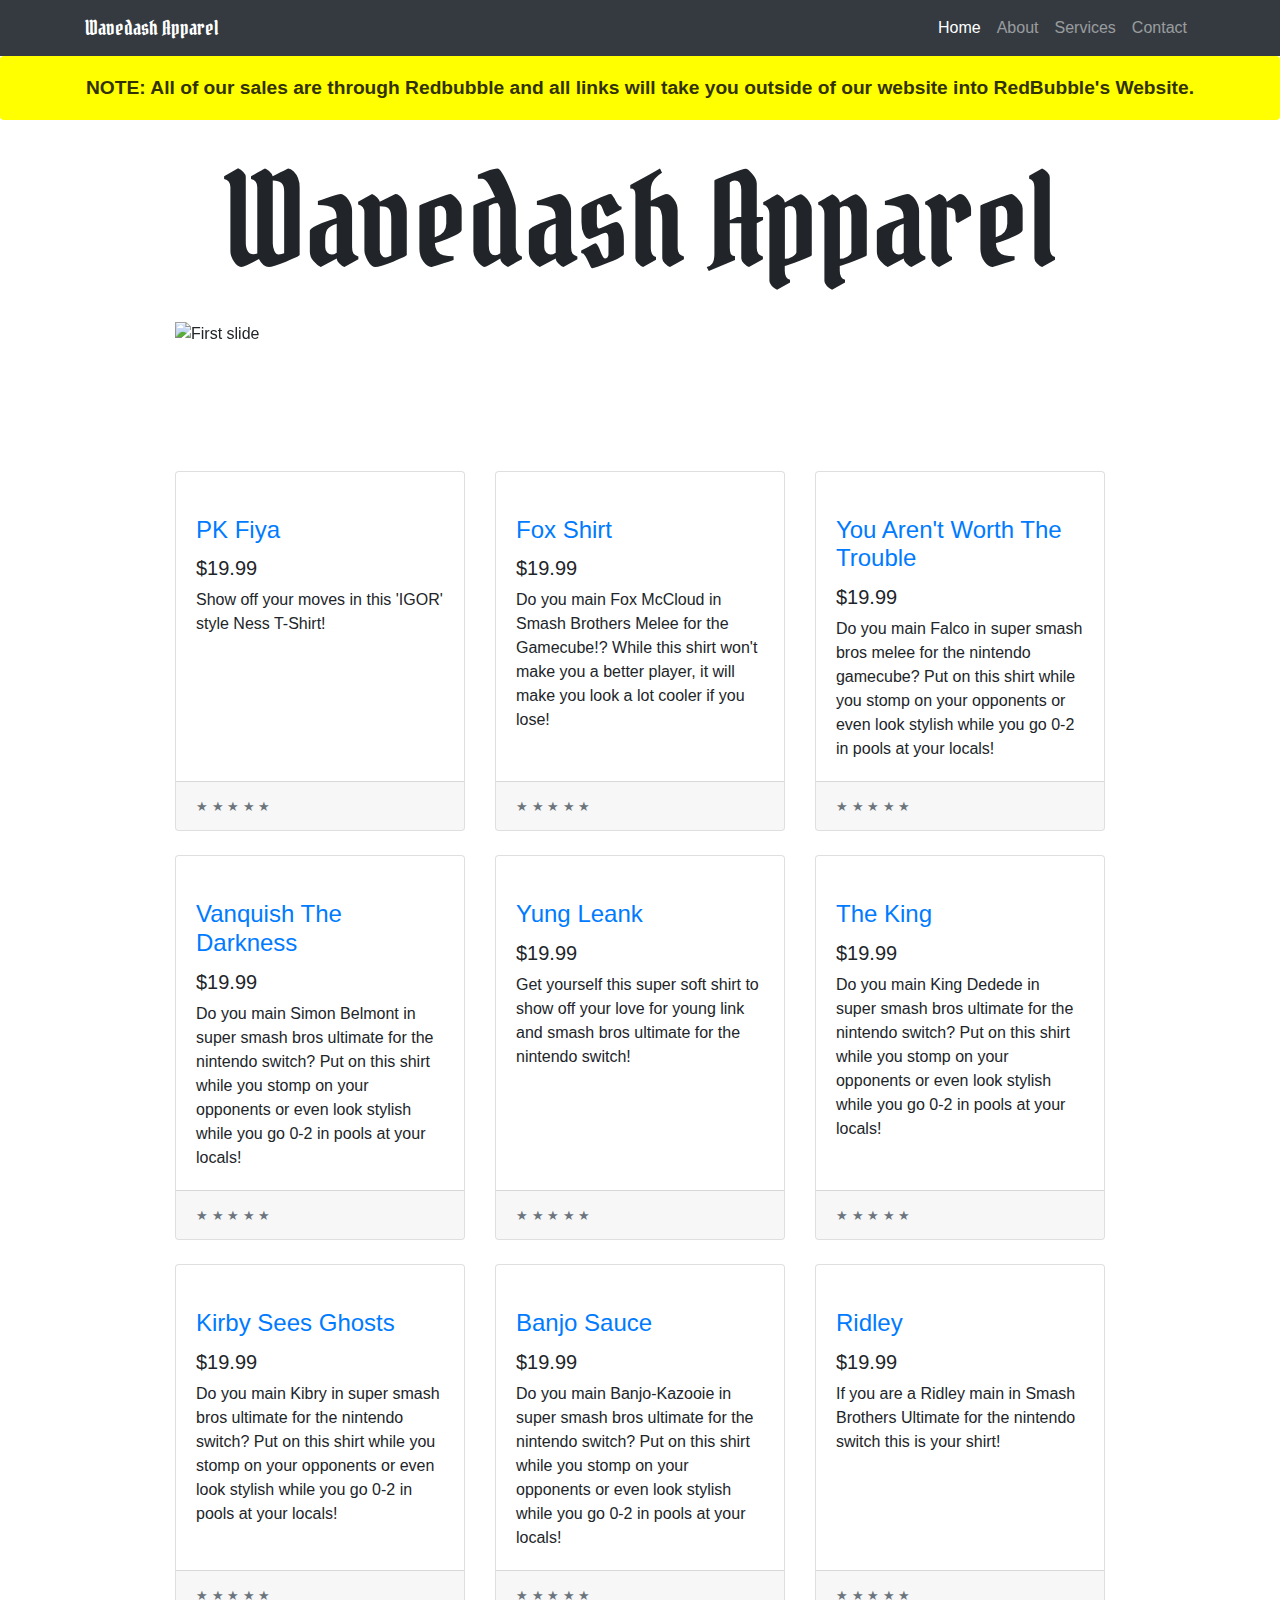
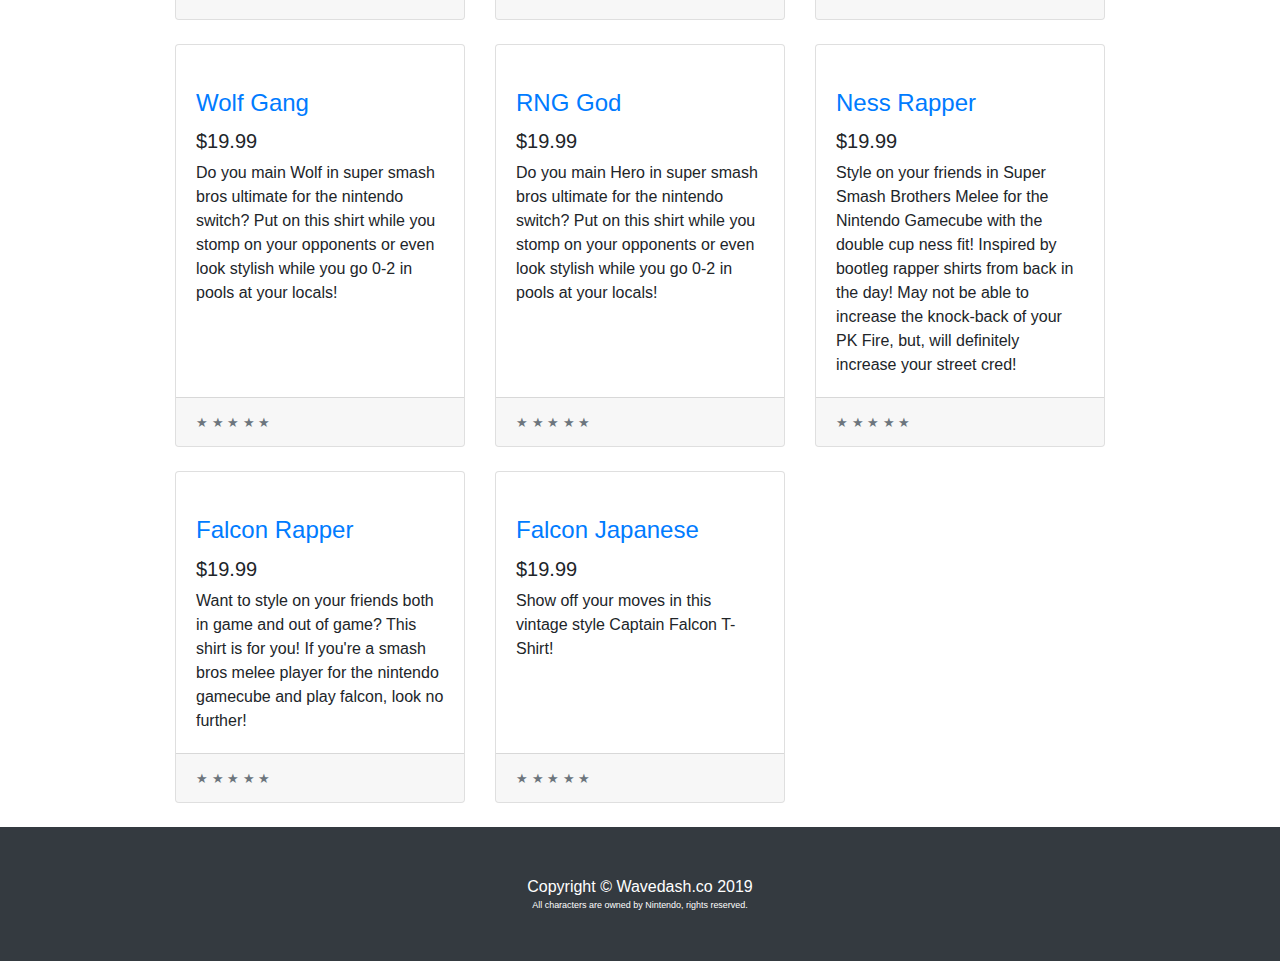
==== index.html @ 09d85baf "Created array of merch" ====
<!DOCTYPE html>
<html lang="en">

<head>

  <meta charset="utf-8">
  <meta name="viewport" content="width=device-width, initial-scale=1, shrink-to-fit=no">
  <meta name="description" content="">
  <meta name="author" content="">

  <title>Wavedash Apparel</title>

  <!-- Bootstrap core CSS -->
  <link href="vendor/bootstrap/css/bootstrap.min.css" rel="stylesheet">

  <!-- Custom styles for this template -->
  <link href="css/shop-homepage.css" rel="stylesheet">

  <!-- Google icons -->
  <link href="https://fonts.googleapis.com/icon?family=Material+Icons" rel="stylesheet">

  <!-- Google Fonts -->
  <link href="https://fonts.googleapis.com/css?family=Pirata+One&display=swap" rel="stylesheet">

</head>

<body>

  <!-- Navigation -->
  <nav class="navbar navbar-expand-lg navbar-dark bg-dark fixed-top">
    <div class="container">
      <a class="navbar-brand pirata" href="#">Wavedash Apparel</a>
      <button class="navbar-toggler" type="button" data-toggle="collapse" data-target="#navbarResponsive"
        aria-controls="navbarResponsive" aria-expanded="false" aria-label="Toggle navigation">
        <span class="navbar-toggler-icon"></span>
      </button>
      <div class="collapse navbar-collapse" id="navbarResponsive">
        <ul class="navbar-nav ml-auto">
          <li class="nav-item active">
            <a class="nav-link" href="#">Home
              <span class="sr-only">(current)</span>
            </a>
          </li>
          <li class="nav-item">
            <a class="nav-link" href="#">About</a>
          </li>
          <li class="nav-item">
            <a class="nav-link" href="#">Services</a>
          </li>
          <li class="nav-item">
            <a class="nav-link" href="#">Contact</a>
          </li>
        </ul>
      </div>
    </div>
  </nav>

  <div class="alert">
    <p class="alert-text"><strong>NOTE: All of our sales are through Redbubble and all links will take you outside of
        our website into RedBubble's Website.</strong></p>
  </div>

  <!-- Page Content -->
  <div class="container-body">

    <h1 class="my-4 pirata-wide text-center">Wavedash Apparel</h1>

    <!-- /.col-lg-3 -->

    <div class="col-lg-9 container-center">

      <div id="carouselExampleIndicators" class="carousel slide my-4" data-ride="carousel">
        <ol class="carousel-indicators">
          <li data-target="#carouselExampleIndicators" data-slide-to="0" class="active"></li>
          <li data-target="#carouselExampleIndicators" data-slide-to="1"></li>
          <li data-target="#carouselExampleIndicators" data-slide-to="2"></li>
        </ol>
        <div class="carousel-inner" role="listbox">
          <div class="carousel-item active">
            <img class="d-block img-fluid cover"
              src="https://res.cloudinary.com/dnrbgmcm4/image/upload/c_scale,q_50,w_500/v1570471426/Ness-Shirt-White_hiuyix.png"
              alt="First slide">
          </div>
          <div class="carousel-item">
            <img class="d-block img-fluid cover"
              src="https://res.cloudinary.com/dnrbgmcm4/image/upload/c_scale,q_50,w_500/v1570471431/Fox_Shirt_hajyd9.png"
              alt="Second slide">
          </div>
          <div class="carousel-item">
            <img class="d-block img-fluid cover"
              src="https://res.cloudinary.com/dnrbgmcm4/image/upload/c_scale,q_50,w_500/v1570471420/falco-shirt_pzdbvx.png"
              alt="Third slide">
          </div>
        </div>
        <a class="carousel-control-prev" href="#carouselExampleIndicators" role="button" data-slide="prev">
          <span class="carousel-control-prev-icon" aria-hidden="true"></span>
          <span class="sr-only">Previous</span>
        </a>
        <a class="carousel-control-next" href="#carouselExampleIndicators" role="button" data-slide="next">
          <span class="carousel-control-next-icon" aria-hidden="true"></span>
          <span class="sr-only">Next</span>
        </a>
      </div>

      <div class="row">

        <div class="col-lg-4 col-md-6 mb-4">
          <div class="card h-100">
            <a href="https://www.redbubble.com/people/samwisegamg/works/41592010-pk-fiya?p=classic-tee&asc=u"><img
                class="card-img-top"
                src="https://res.cloudinary.com/dnrbgmcm4/image/upload/c_scale,q_50,w_500/v1570471426/Ness-Shirt-White_hiuyix.png"
                alt=""></a>
            <div class="card-body">
              <h4 class="card-title">
                <a href="https://www.redbubble.com/people/samwisegamg/works/41592010-pk-fiya?p=classic-tee&asc=u">PK
                  Fiya</a>
              </h4>
              <h5>$19.99</h5>
              <p class="card-text">Show off your moves in this 'IGOR' style Ness T-Shirt!
              </p>
            </div>
            <div class="card-footer">
              <small class="text-muted">&#9733; &#9733; &#9733; &#9733; &#9733;</small>
            </div>
          </div>
        </div>

        <div class="col-lg-4 col-md-6 mb-4">
          <div class="card h-100">
            <a
              href="https://www.redbubble.com/people/samwisegamg/works/34945417-fox-mccloud-smash-bros-rare-vintage-shirt?p=classic-tee&ref=available_products_swiper"><img
                class="card-img-top"
                src="https://res.cloudinary.com/dnrbgmcm4/image/upload/c_scale,q_50,w_500/v1570471431/Fox_Shirt_hajyd9.png"
                alt=""></a>
            <div class="card-body">
              <h4 class="card-title">
                <a
                  href="https://www.redbubble.com/people/samwisegamg/works/34945417-fox-mccloud-smash-bros-rare-vintage-shirt?p=classic-tee&ref=available_products_swiper">Fox
                  Shirt</a>
              </h4>
              <h5>$19.99</h5>
              <p class="card-text">Do you main Fox McCloud in Smash Brothers Melee for the Gamecube!? While this shirt
                won't make you a
                better player, it will make you look a lot cooler if you lose!</p>
            </div>
            <div class="card-footer">
              <small class="text-muted">&#9733; &#9733; &#9733; &#9733; &#9733;</small>
            </div>
          </div>
        </div>

        <div class="col-lg-4 col-md-6 mb-4">
          <div class="card h-100">
            <a
              href="https://www.redbubble.com/people/samwisegamg/works/41451761-you-arent-worth-the-trouble-20xx-falco-smash-melee?asc=u&carousel_pos=1&p=classic-tee&ref=portfolio_product_carousel&ref_id=34945417"><img
                class="card-img-top"
                src="https://res.cloudinary.com/dnrbgmcm4/image/upload/c_scale,q_50,w_500/v1570471420/falco-shirt_pzdbvx.png"
                alt=""></a>
            <div class="card-body">
              <h4 class="card-title">
                <a
                  href="https://www.redbubble.com/people/samwisegamg/works/41451761-you-arent-worth-the-trouble-20xx-falco-smash-melee?asc=u&carousel_pos=1&p=classic-tee&ref=portfolio_product_carousel&ref_id=34945417">You
                  Aren't Worth The Trouble</a>
              </h4>
              <h5>$19.99</h5>
              <p class="card-text">Do you main Falco in super smash bros melee for the nintendo gamecube? Put on this
                shirt while you stomp on your opponents or even look stylish while you go 0-2 in pools at your locals!
              </p>
            </div>
            <div class="card-footer">
              <small class="text-muted">&#9733; &#9733; &#9733; &#9733; &#9733;</small>
            </div>
          </div>
        </div>

        <div class="col-lg-4 col-md-6 mb-4">
          <div class="card h-100">
            <a
              href="https://www.redbubble.com/people/samwisegamg/works/41220276-simon-belmont-vanquish-the-darkness?asc=u&carousel_pos=13&p=classic-tee&ref=portfolio_product_carousel&ref_id=41451761"><img
                class="card-img-top"
                src="https://res.cloudinary.com/dnrbgmcm4/image/upload/c_scale,q_50,w_500/v1570471431/Tshirt_mockup_3_xam4a5.png"
                alt=""></a>
            <div class="card-body">
              <h4 class="card-title">
                <a
                  href="https://www.redbubble.com/people/samwisegamg/works/41220276-simon-belmont-vanquish-the-darkness?asc=u&carousel_pos=13&p=classic-tee&ref=portfolio_product_carousel&ref_id=41451761">Vanquish
                  The Darkness</a>
              </h4>
              <h5>$19.99</h5>
              <p class="card-text">Do you main Simon Belmont in super smash bros ultimate for the nintendo switch? Put
                on this shirt while you stomp on your opponents or even look stylish while you go 0-2 in pools at your
                locals!
              </p>
            </div>
            <div class="card-footer">
              <small class="text-muted">&#9733; &#9733; &#9733; &#9733; &#9733;</small>
            </div>
          </div>
        </div>

        <div class="col-lg-4 col-md-6 mb-4">
          <div class="card h-100">
            <a
              href="https://www.redbubble.com/people/samwisegamg/works/36457919-young-link-smash-ultimate-lean?asc=u&carousel_pos=8&p=classic-tee&ref=portfolio_product_carousel&ref_id=41592010"><img
                class="card-img-top"
                src="https://res.cloudinary.com/dnrbgmcm4/image/upload/c_scale,q_50,w_500/v1570471413/Yink_Shirt_g38ne4.png"
                alt=""></a>
            <div class="card-body">
              <h4 class="card-title">
                <a
                  href="https://www.redbubble.com/people/samwisegamg/works/36457919-young-link-smash-ultimate-lean?asc=u&carousel_pos=8&p=classic-tee&ref=portfolio_product_carousel&ref_id=41592010">Yung
                  Leank</a>
              </h4>
              <h5>$19.99</h5>
              <p class="card-text">Get yourself this super soft shirt to show off your love for young link and smash
                bros ultimate for the nintendo switch!</p>
            </div>
            <div class="card-footer">
              <small class="text-muted">&#9733; &#9733; &#9733; &#9733; &#9733;</small>
            </div>
          </div>
        </div>

        <div class="col-lg-4 col-md-6 mb-4">
          <div class="card h-100">
            <a
              href="https://www.redbubble.com/people/samwisegamg/works/41185249-king-dedede-studio-ghibli?asc=u&carousel_pos=1&p=classic-tee&ref=portfolio_product_carousel&ref_id=36457919"><img
                class="card-img-top"
                src="https://res.cloudinary.com/dnrbgmcm4/image/upload/c_scale,q_50,w_500/v1570471422/DEDEDE_Preview_yytdry.png"
                alt=""></a>
            <div class="card-body">
              <h4 class="card-title">
                <a
                  href="https://www.redbubble.com/people/samwisegamg/works/41185249-king-dedede-studio-ghibli?asc=u&carousel_pos=1&p=classic-tee&ref=portfolio_product_carousel&ref_id=36457919">The
                  King</a>
              </h4>
              <h5>$19.99</h5>
              <p class="card-text">Do you main King Dedede in super smash bros ultimate for the nintendo switch? Put on
                this shirt while you stomp on your opponents or even look stylish while you go 0-2 in pools at your
                locals!
              </p>
            </div>
            <div class="card-footer">
              <small class="text-muted">&#9733; &#9733; &#9733; &#9733; &#9733;</small>
            </div>
          </div>
        </div>

        <div class="col-lg-4 col-md-6 mb-4">
          <div class="card h-100">
            <a
              href="https://www.redbubble.com/people/samwisegamg/works/41452257-kibry-sees-ghosts?asc=u&carousel_pos=1&p=classic-tee&ref=portfolio_product_carousel&ref_id=41185249"><img
                class="card-img-top"
                src="https://res.cloudinary.com/dnrbgmcm4/image/upload/c_scale,q_50,w_500/v1570471432/kirby-shirt_xzte1k.png"
                alt=""></a>
            <div class="card-body">
              <h4 class="card-title">
                <a
                  href="https://www.redbubble.com/people/samwisegamg/works/41452257-kibry-sees-ghosts?asc=u&carousel_pos=1&p=classic-tee&ref=portfolio_product_carousel&ref_id=41185249">Kirby
                  Sees Ghosts</a>
              </h4>
              <h5>$19.99</h5>
              <p class="card-text">Do you main Kibry in super smash bros ultimate for the nintendo switch? Put on this
                shirt while you stomp on your opponents or even look stylish while you go 0-2 in pools at your locals!
              </p>
            </div>
            <div class="card-footer">
              <small class="text-muted">&#9733; &#9733; &#9733; &#9733; &#9733;</small>
            </div>
          </div>
        </div>

        <div class="col-lg-4 col-md-6 mb-4">
          <div class="card h-100">
            <a
              href="https://www.redbubble.com/people/samwisegamg/works/41180679-banjo-kazooie-srirachia-hot-sauce?asc=u&carousel_pos=2&p=classic-tee&ref=portfolio_product_carousel&ref_id=41185249"><img
                class="card-img-top"
                src="https://res.cloudinary.com/dnrbgmcm4/image/upload/c_scale,q_50,w_500/v1570495570/Tshirt_mockup_2_bidk9i.png"
                alt=""></a>
            <div class="card-body">
              <h4 class="card-title">
                <a
                  href="https://www.redbubble.com/people/samwisegamg/works/41180679-banjo-kazooie-srirachia-hot-sauce?asc=u&carousel_pos=2&p=classic-tee&ref=portfolio_product_carousel&ref_id=41185249">Banjo
                  Sauce</a>
              </h4>
              <h5>$19.99</h5>
              <p class="card-text">Do you main Banjo-Kazooie in super smash bros ultimate for the nintendo switch? Put
                on this shirt while you stomp on your opponents or even look stylish while you go 0-2 in pools at your
                locals!
              </p>
            </div>
            <div class="card-footer">
              <small class="text-muted">&#9733; &#9733; &#9733; &#9733; &#9733;</small>
            </div>
          </div>
        </div>

        <div class="col-lg-4 col-md-6 mb-4">
          <div class="card h-100">
            <a
              href="https://www.redbubble.com/people/samwisegamg/works/36458753-ridley-smash-bros-ultimate-metroid?asc=u&carousel_pos=8&p=classic-tee&ref=portfolio_product_carousel&ref_id=36831778"><img
                class="card-img-top"
                src="https://res.cloudinary.com/dnrbgmcm4/image/upload/c_scale,q_50,w_500/v1570501019/Ridley-Shirt_vhvrp0.png"
                alt=""></a>
            <div class="card-body">
              <h4 class="card-title">
                <a
                  href="https://www.redbubble.com/people/samwisegamg/works/36458753-ridley-smash-bros-ultimate-metroid?asc=u&carousel_pos=8&p=classic-tee&ref=portfolio_product_carousel&ref_id=36831778">Ridley</a>
              </h4>
              <h5>$19.99</h5>
              <p class="card-text">If you are a Ridley main in Smash Brothers Ultimate for the nintendo switch this is
                your shirt!
              </p>
            </div>
            <div class="card-footer">
              <small class="text-muted">&#9733; &#9733; &#9733; &#9733; &#9733;</small>
            </div>
          </div>
        </div>

        <div class="col-lg-4 col-md-6 mb-4">
          <div class="card h-100">
            <a
              href="https://www.redbubble.com/people/samwisegamg/works/36831778-wolf-gang-smash-bros-ultimate?asc=u&carousel_pos=6&p=classic-tee&ref=portfolio_product_carousel&ref_id=41185249"><img
                class="card-img-top"
                src="https://res.cloudinary.com/dnrbgmcm4/image/upload/c_scale,q_50,w_500/v1570501027/Wolf-Shirt_rlspon.png"
                alt=""></a>
            <div class="card-body">
              <h4 class="card-title">
                <a
                  href="https://www.redbubble.com/people/samwisegamg/works/36831778-wolf-gang-smash-bros-ultimate?asc=u&carousel_pos=6&p=classic-tee&ref=portfolio_product_carousel&ref_id=41185249">Wolf
                  Gang</a>
              </h4>
              <h5>$19.99</h5>
              <p class="card-text">Do you main Wolf in super smash bros ultimate for the nintendo switch? Put on this
                shirt while you stomp on your opponents or even look stylish while you go 0-2 in pools at your locals!
              </p>
            </div>
            <div class="card-footer">
              <small class="text-muted">&#9733; &#9733; &#9733; &#9733; &#9733;</small>
            </div>
          </div>
        </div>

        <div class="col-lg-4 col-md-6 mb-4">
          <div class="card h-100">
            <a
              href="https://www.redbubble.com/people/samwisegamg/works/40848611-hero-dragon-quest-smash-bros?asc=u&carousel_pos=12&p=classic-tee&ref=portfolio_product_carousel&ref_id=36831778"><img
                class="card-img-top"
                src="https://res.cloudinary.com/dnrbgmcm4/image/upload/c_scale,q_50,w_500/v1570501038/Hero-Shirt_l7gcir.png"
                alt=""></a>
            <div class="card-body">
              <h4 class="card-title">
                <a
                  href="https://www.redbubble.com/people/samwisegamg/works/40848611-hero-dragon-quest-smash-bros?asc=u&carousel_pos=12&p=classic-tee&ref=portfolio_product_carousel&ref_id=36831778">RNG God</a>
              </h4>
              <h5>$19.99</h5>
              <p class="card-text">Do you main Hero in super smash bros ultimate for the nintendo switch? Put on this
                shirt while you stomp on your opponents or even look stylish while you go 0-2 in pools at your locals!
              </p>
            </div>
            <div class="card-footer">
              <small class="text-muted">&#9733; &#9733; &#9733; &#9733; &#9733;</small>
            </div>
          </div>
        </div>

        <div class="col-lg-4 col-md-6 mb-4">
          <div class="card h-100">
            <a
              href="https://www.redbubble.com/people/samwisegamg/works/35109116-ness-smash-brothers-melee-earthbound?asc=u&carousel_pos=9&p=classic-tee&ref=similar_designs&ref_id=36831778"><img
                class="card-img-top"
                src="https://res.cloudinary.com/dnrbgmcm4/image/upload/c_scale,q_50,w_500/v1570501055/Ness-Shirt-Rapper_k7y7hd.png"
                alt=""></a>
            <div class="card-body">
              <h4 class="card-title">
                <a
                  href="https://www.redbubble.com/people/samwisegamg/works/35109116-ness-smash-brothers-melee-earthbound?asc=u&carousel_pos=9&p=classic-tee&ref=similar_designs&ref_id=36831778">Ness
                  Rapper</a>
              </h4>
              <h5>$19.99</h5>
              <p class="card-text">Style on your friends in Super Smash Brothers Melee for the Nintendo Gamecube with
                the double cup ness fit! Inspired by bootleg rapper shirts from back in the day! May not be able to
                increase the knock-back of your PK Fire, but, will definitely increase your street cred!
              </p>
            </div>
            <div class="card-footer">
              <small class="text-muted">&#9733; &#9733; &#9733; &#9733; &#9733;</small>
            </div>
          </div>
        </div>

        <div class="col-lg-4 col-md-6 mb-4">
          <div class="card h-100">
            <a
              href="https://www.redbubble.com/people/samwisegamg/works/34971270-captain-falcon-smash-bros-melee-rapper-tee?asc=u&carousel_pos=9&p=classic-tee&ref=portfolio_product_carousel&ref_id=36831778"><img
                class="card-img-top"
                src="https://res.cloudinary.com/dnrbgmcm4/image/upload/c_scale,q_50,w_500/v1570501066/falcon-rapper-shirt_ivtery.png"
                alt=""></a>
            <div class="card-body">
              <h4 class="card-title">
                <a
                  href="https://www.redbubble.com/people/samwisegamg/works/34971270-captain-falcon-smash-bros-melee-rapper-tee?asc=u&carousel_pos=9&p=classic-tee&ref=portfolio_product_carousel&ref_id=36831778">Falcon
                  Rapper</a>
              </h4>
              <h5>$19.99</h5>
              <p class="card-text">Want to style on your friends both in game and out of game? This shirt is for you! If
                you're a smash bros melee player for the nintendo gamecube and play falcon, look no further!
              </p>
            </div>
            <div class="card-footer">
              <small class="text-muted">&#9733; &#9733; &#9733; &#9733; &#9733;</small>
            </div>
          </div>
        </div>

        <div class="col-lg-4 col-md-6 mb-4">
          <div class="card h-100">
            <a
              href="https://www.redbubble.com/people/samwisegamg/works/34935534-captain-falcon-f-zero-vintage?asc=u&carousel_pos=16&p=classic-tee&ref=similar_designs&ref_id=36831778"><img
                class="card-img-top"
                src="https://res.cloudinary.com/dnrbgmcm4/image/upload/c_scale,q_50,w_500/v1570501083/Falcon-Shirt-Japanese_ing8si.png"
                alt=""></a>
            <div class="card-body">
              <h4 class="card-title">
                <a
                  href="https://www.redbubble.com/people/samwisegamg/works/34935534-captain-falcon-f-zero-vintage?asc=u&carousel_pos=16&p=classic-tee&ref=similar_designs&ref_id=36831778">Falcon
                  Japanese</a>
              </h4>
              <h5>$19.99</h5>
              <p class="card-text">Show off your moves in this vintage style Captain Falcon T-Shirt!
              </p>
            </div>
            <div class="card-footer">
              <small class="text-muted">&#9733; &#9733; &#9733; &#9733; &#9733;</small>
            </div>
          </div>
        </div>

      </div>
      <!-- /.row -->

    </div>
    <!-- /.col-lg-9 -->

  </div>
  <!-- /.row -->

  </div>
  <!-- /.container -->

  <!-- Footer -->
  <footer class="py-5 bg-dark">
    <div class="container">
      <p class="m-0 text-center text-white">Copyright &copy; Wavedash.co 2019</p>
      <p class="m-0 text-center text-white copy">All characters are owned by Nintendo, rights reserved.</p>
    </div>
    <!-- /.container -->
  </footer>

  <!-- Bootstrap core JavaScript -->
  <script src="vendor/jquery/jquery.min.js"></script>
  <script src="vendor/bootstrap/js/bootstrap.bundle.min.js"></script>
  <script src="js/merch.js"></script>

</body>

</html>
---- css/shop-homepage.css ----
/*!
 * Start Bootstrap - Shop Homepage (https://startbootstrap.com/template-overviews/shop-homepage)
 * Copyright 2013-2019 Start Bootstrap
 * Licensed under MIT (https://github.com/BlackrockDigital/startbootstrap-shop-homepage/blob/master/LICENSE)
 */
body {
  padding-top: 56px;
}

.alert {
  background-color: yellow;
  width: 100%;
  height: 4em;
  display: flex;
  margin: auto;
  align-items: center;
}

.alert-text {
  align-items: center;
  margin: auto;
  box-sizing: border-box;
  color: rgb(50, 50, 0);
  font-size: 2.2vw;
}

.copy {
  font-size: 2.3vw !important;
}

.container-body {
  display: inline-flexbox !important;
  margin: auto !important;
  justify-content: center !important;
}

.container-center {
  align-items: center !important;
  margin: auto !important;
  justify-content: center !important;
}

.cover {
  background-size: cover !important;
  object-fit: cover !important;
  height: 125px;
  width: 100%;
}

.pirata {
  font-family: 'Pirata One', cursive;
}

.pirata-wide {
  font-family: 'Pirata One', cursive;
  font-size: 13vw;
}

@media screen and (min-width: 800px) {
  .alert-text {
    font-size: 1.5vw;
  }

  .copy {
    font-size: 0.7vw !important;
  }

  .pirata-wide {
    font-size: 10vw;
  }

}
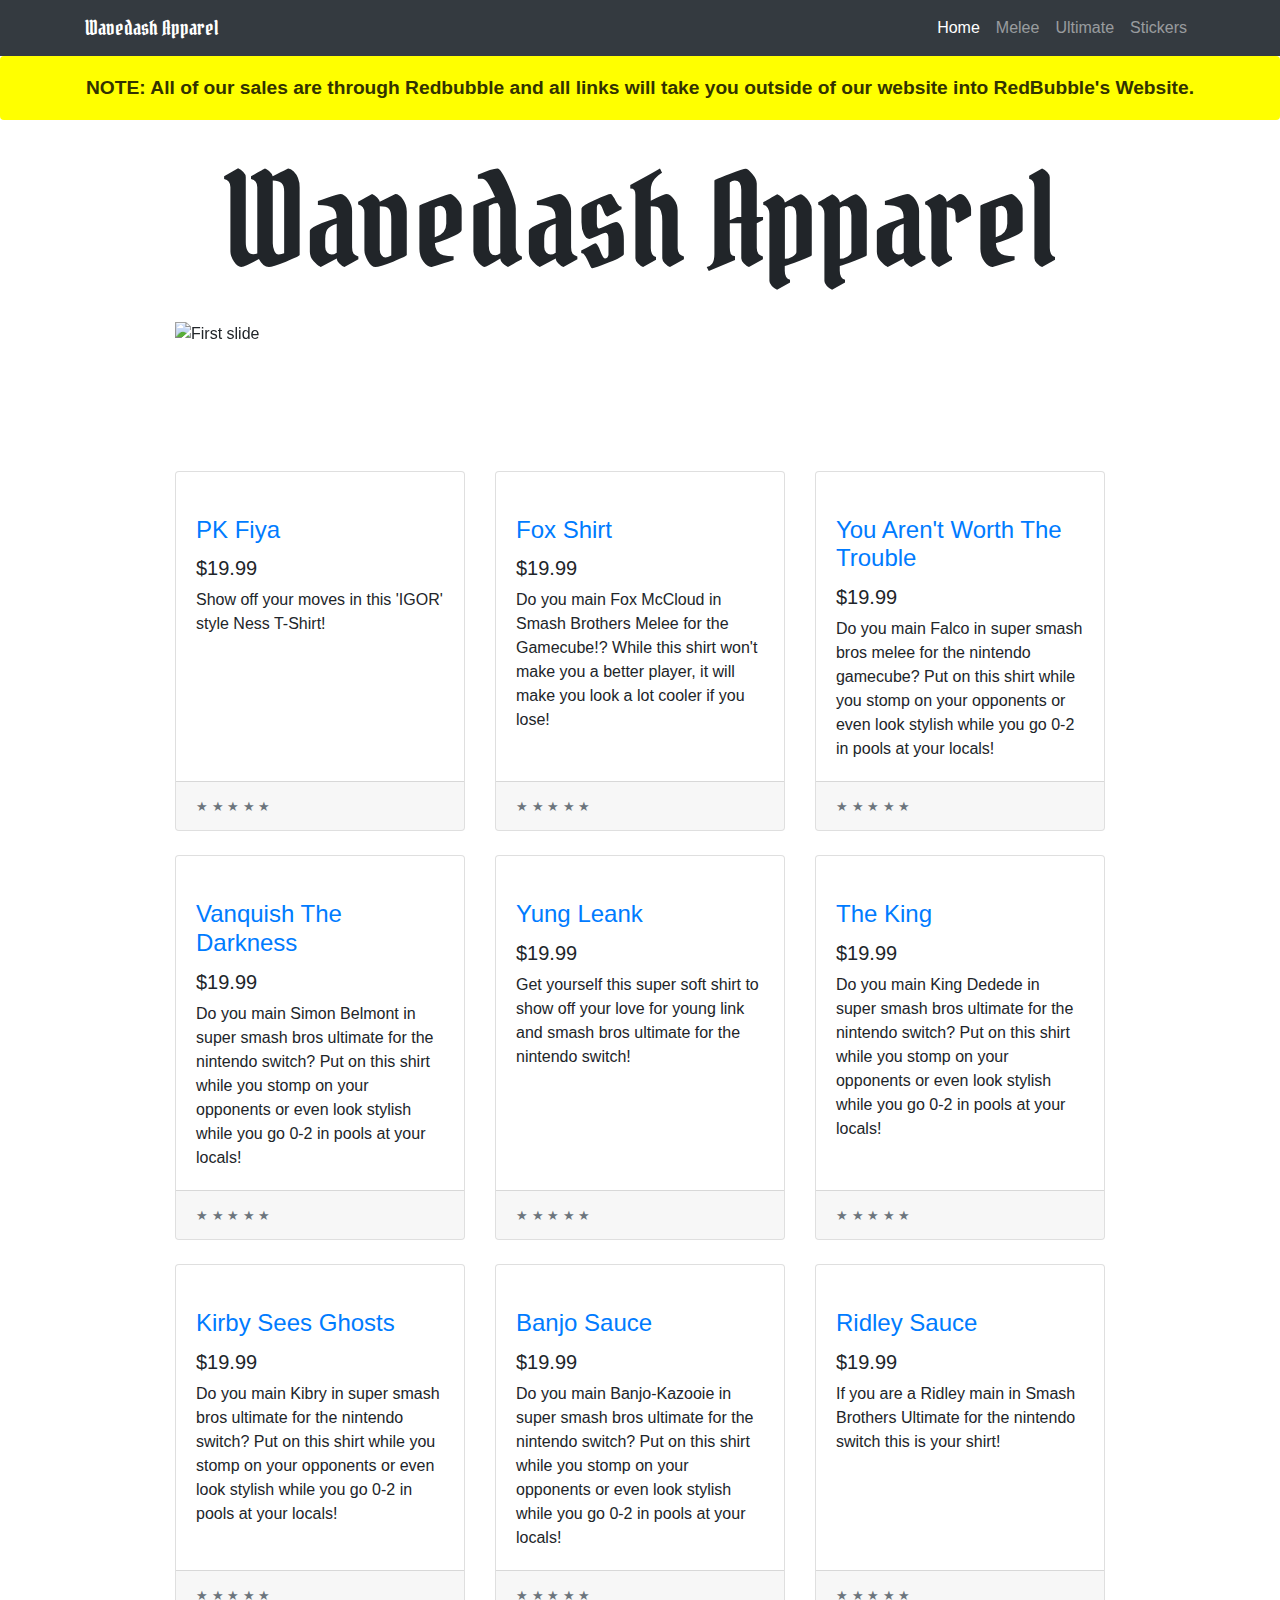
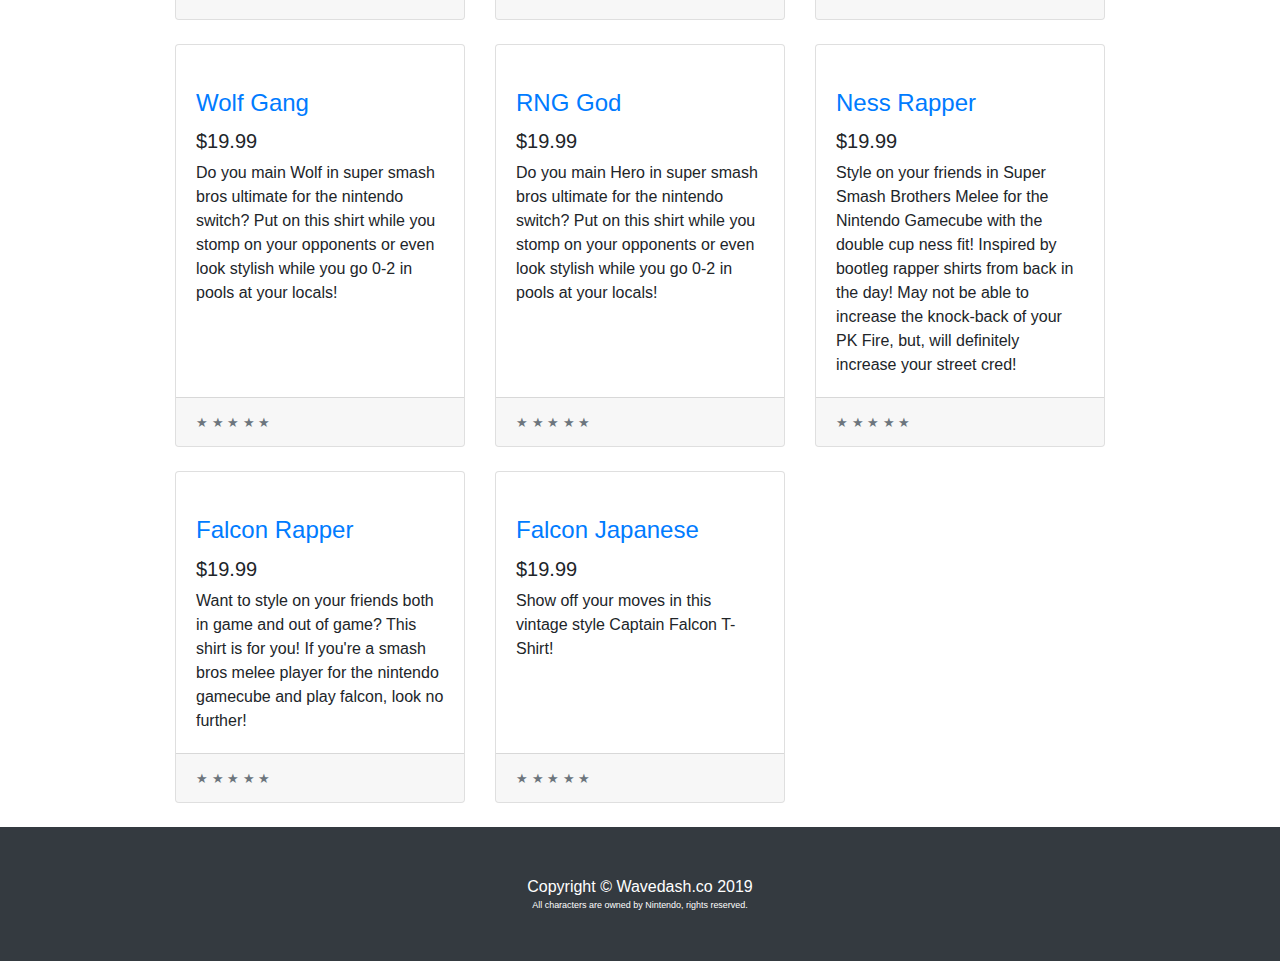
==== commit 1f6fb856: "Programmatically Add Items" ====
--- a/index.html
+++ b/index.html
@@ -37,18 +37,18 @@
       <div class="collapse navbar-collapse" id="navbarResponsive">
         <ul class="navbar-nav ml-auto">
           <li class="nav-item active">
-            <a class="nav-link" href="#">Home
+            <a class="nav-link" href="index.html">Home
               <span class="sr-only">(current)</span>
             </a>
           </li>
           <li class="nav-item">
-            <a class="nav-link" href="#">About</a>
+            <a class="nav-link" href="pages/melee.html">Melee</a>
           </li>
           <li class="nav-item">
-            <a class="nav-link" href="#">Services</a>
+            <a class="nav-link" href="pages/ultimate.html">Ultimate</a>
           </li>
           <li class="nav-item">
-            <a class="nav-link" href="#">Contact</a>
+            <a class="nav-link" href="pages/stickers.html">Stickers</a>
           </li>
         </ul>
       </div>
@@ -102,319 +102,11 @@
         </a>
       </div>
 
-      <div class="row">
+      <div class="row" id="items">
 
-        <div class="col-lg-4 col-md-6 mb-4">
-          <div class="card h-100">
-            <a href="https://www.redbubble.com/people/samwisegamg/works/41592010-pk-fiya?p=classic-tee&asc=u"><img
-                class="card-img-top"
-                src="https://res.cloudinary.com/dnrbgmcm4/image/upload/c_scale,q_50,w_500/v1570471426/Ness-Shirt-White_hiuyix.png"
-                alt=""></a>
-            <div class="card-body">
-              <h4 class="card-title">
-                <a href="https://www.redbubble.com/people/samwisegamg/works/41592010-pk-fiya?p=classic-tee&asc=u">PK
-                  Fiya</a>
-              </h4>
-              <h5>$19.99</h5>
-              <p class="card-text">Show off your moves in this 'IGOR' style Ness T-Shirt!
-              </p>
-            </div>
-            <div class="card-footer">
-              <small class="text-muted">&#9733; &#9733; &#9733; &#9733; &#9733;</small>
-            </div>
-          </div>
-        </div>
+        <!-- THIS IS WHERE ITEMS WILL GET INJECTED W/ JAVASCRIPT -->
 
-        <div class="col-lg-4 col-md-6 mb-4">
-          <div class="card h-100">
-            <a
-              href="https://www.redbubble.com/people/samwisegamg/works/34945417-fox-mccloud-smash-bros-rare-vintage-shirt?p=classic-tee&ref=available_products_swiper"><img
-                class="card-img-top"
-                src="https://res.cloudinary.com/dnrbgmcm4/image/upload/c_scale,q_50,w_500/v1570471431/Fox_Shirt_hajyd9.png"
-                alt=""></a>
-            <div class="card-body">
-              <h4 class="card-title">
-                <a
-                  href="https://www.redbubble.com/people/samwisegamg/works/34945417-fox-mccloud-smash-bros-rare-vintage-shirt?p=classic-tee&ref=available_products_swiper">Fox
-                  Shirt</a>
-              </h4>
-              <h5>$19.99</h5>
-              <p class="card-text">Do you main Fox McCloud in Smash Brothers Melee for the Gamecube!? While this shirt
-                won't make you a
-                better player, it will make you look a lot cooler if you lose!</p>
-            </div>
-            <div class="card-footer">
-              <small class="text-muted">&#9733; &#9733; &#9733; &#9733; &#9733;</small>
-            </div>
-          </div>
-        </div>
-
-        <div class="col-lg-4 col-md-6 mb-4">
-          <div class="card h-100">
-            <a
-              href="https://www.redbubble.com/people/samwisegamg/works/41451761-you-arent-worth-the-trouble-20xx-falco-smash-melee?asc=u&carousel_pos=1&p=classic-tee&ref=portfolio_product_carousel&ref_id=34945417"><img
-                class="card-img-top"
-                src="https://res.cloudinary.com/dnrbgmcm4/image/upload/c_scale,q_50,w_500/v1570471420/falco-shirt_pzdbvx.png"
-                alt=""></a>
-            <div class="card-body">
-              <h4 class="card-title">
-                <a
-                  href="https://www.redbubble.com/people/samwisegamg/works/41451761-you-arent-worth-the-trouble-20xx-falco-smash-melee?asc=u&carousel_pos=1&p=classic-tee&ref=portfolio_product_carousel&ref_id=34945417">You
-                  Aren't Worth The Trouble</a>
-              </h4>
-              <h5>$19.99</h5>
-              <p class="card-text">Do you main Falco in super smash bros melee for the nintendo gamecube? Put on this
-                shirt while you stomp on your opponents or even look stylish while you go 0-2 in pools at your locals!
-              </p>
-            </div>
-            <div class="card-footer">
-              <small class="text-muted">&#9733; &#9733; &#9733; &#9733; &#9733;</small>
-            </div>
-          </div>
-        </div>
-
-        <div class="col-lg-4 col-md-6 mb-4">
-          <div class="card h-100">
-            <a
-              href="https://www.redbubble.com/people/samwisegamg/works/41220276-simon-belmont-vanquish-the-darkness?asc=u&carousel_pos=13&p=classic-tee&ref=portfolio_product_carousel&ref_id=41451761"><img
-                class="card-img-top"
-                src="https://res.cloudinary.com/dnrbgmcm4/image/upload/c_scale,q_50,w_500/v1570471431/Tshirt_mockup_3_xam4a5.png"
-                alt=""></a>
-            <div class="card-body">
-              <h4 class="card-title">
-                <a
-                  href="https://www.redbubble.com/people/samwisegamg/works/41220276-simon-belmont-vanquish-the-darkness?asc=u&carousel_pos=13&p=classic-tee&ref=portfolio_product_carousel&ref_id=41451761">Vanquish
-                  The Darkness</a>
-              </h4>
-              <h5>$19.99</h5>
-              <p class="card-text">Do you main Simon Belmont in super smash bros ultimate for the nintendo switch? Put
-                on this shirt while you stomp on your opponents or even look stylish while you go 0-2 in pools at your
-                locals!
-              </p>
-            </div>
-            <div class="card-footer">
-              <small class="text-muted">&#9733; &#9733; &#9733; &#9733; &#9733;</small>
-            </div>
-          </div>
-        </div>
-
-        <div class="col-lg-4 col-md-6 mb-4">
-          <div class="card h-100">
-            <a
-              href="https://www.redbubble.com/people/samwisegamg/works/36457919-young-link-smash-ultimate-lean?asc=u&carousel_pos=8&p=classic-tee&ref=portfolio_product_carousel&ref_id=41592010"><img
-                class="card-img-top"
-                src="https://res.cloudinary.com/dnrbgmcm4/image/upload/c_scale,q_50,w_500/v1570471413/Yink_Shirt_g38ne4.png"
-                alt=""></a>
-            <div class="card-body">
-              <h4 class="card-title">
-                <a
-                  href="https://www.redbubble.com/people/samwisegamg/works/36457919-young-link-smash-ultimate-lean?asc=u&carousel_pos=8&p=classic-tee&ref=portfolio_product_carousel&ref_id=41592010">Yung
-                  Leank</a>
-              </h4>
-              <h5>$19.99</h5>
-              <p class="card-text">Get yourself this super soft shirt to show off your love for young link and smash
-                bros ultimate for the nintendo switch!</p>
-            </div>
-            <div class="card-footer">
-              <small class="text-muted">&#9733; &#9733; &#9733; &#9733; &#9733;</small>
-            </div>
-          </div>
-        </div>
-
-        <div class="col-lg-4 col-md-6 mb-4">
-          <div class="card h-100">
-            <a
-              href="https://www.redbubble.com/people/samwisegamg/works/41185249-king-dedede-studio-ghibli?asc=u&carousel_pos=1&p=classic-tee&ref=portfolio_product_carousel&ref_id=36457919"><img
-                class="card-img-top"
-                src="https://res.cloudinary.com/dnrbgmcm4/image/upload/c_scale,q_50,w_500/v1570471422/DEDEDE_Preview_yytdry.png"
-                alt=""></a>
-            <div class="card-body">
-              <h4 class="card-title">
-                <a
-                  href="https://www.redbubble.com/people/samwisegamg/works/41185249-king-dedede-studio-ghibli?asc=u&carousel_pos=1&p=classic-tee&ref=portfolio_product_carousel&ref_id=36457919">The
-                  King</a>
-              </h4>
-              <h5>$19.99</h5>
-              <p class="card-text">Do you main King Dedede in super smash bros ultimate for the nintendo switch? Put on
-                this shirt while you stomp on your opponents or even look stylish while you go 0-2 in pools at your
-                locals!
-              </p>
-            </div>
-            <div class="card-footer">
-              <small class="text-muted">&#9733; &#9733; &#9733; &#9733; &#9733;</small>
-            </div>
-          </div>
-        </div>
-
-        <div class="col-lg-4 col-md-6 mb-4">
-          <div class="card h-100">
-            <a
-              href="https://www.redbubble.com/people/samwisegamg/works/41452257-kibry-sees-ghosts?asc=u&carousel_pos=1&p=classic-tee&ref=portfolio_product_carousel&ref_id=41185249"><img
-                class="card-img-top"
-                src="https://res.cloudinary.com/dnrbgmcm4/image/upload/c_scale,q_50,w_500/v1570471432/kirby-shirt_xzte1k.png"
-                alt=""></a>
-            <div class="card-body">
-              <h4 class="card-title">
-                <a
-                  href="https://www.redbubble.com/people/samwisegamg/works/41452257-kibry-sees-ghosts?asc=u&carousel_pos=1&p=classic-tee&ref=portfolio_product_carousel&ref_id=41185249">Kirby
-                  Sees Ghosts</a>
-              </h4>
-              <h5>$19.99</h5>
-              <p class="card-text">Do you main Kibry in super smash bros ultimate for the nintendo switch? Put on this
-                shirt while you stomp on your opponents or even look stylish while you go 0-2 in pools at your locals!
-              </p>
-            </div>
-            <div class="card-footer">
-              <small class="text-muted">&#9733; &#9733; &#9733; &#9733; &#9733;</small>
-            </div>
-          </div>
-        </div>
-
-        <div class="col-lg-4 col-md-6 mb-4">
-          <div class="card h-100">
-            <a
-              href="https://www.redbubble.com/people/samwisegamg/works/41180679-banjo-kazooie-srirachia-hot-sauce?asc=u&carousel_pos=2&p=classic-tee&ref=portfolio_product_carousel&ref_id=41185249"><img
-                class="card-img-top"
-                src="https://res.cloudinary.com/dnrbgmcm4/image/upload/c_scale,q_50,w_500/v1570495570/Tshirt_mockup_2_bidk9i.png"
-                alt=""></a>
-            <div class="card-body">
-              <h4 class="card-title">
-                <a
-                  href="https://www.redbubble.com/people/samwisegamg/works/41180679-banjo-kazooie-srirachia-hot-sauce?asc=u&carousel_pos=2&p=classic-tee&ref=portfolio_product_carousel&ref_id=41185249">Banjo
-                  Sauce</a>
-              </h4>
-              <h5>$19.99</h5>
-              <p class="card-text">Do you main Banjo-Kazooie in super smash bros ultimate for the nintendo switch? Put
-                on this shirt while you stomp on your opponents or even look stylish while you go 0-2 in pools at your
-                locals!
-              </p>
-            </div>
-            <div class="card-footer">
-              <small class="text-muted">&#9733; &#9733; &#9733; &#9733; &#9733;</small>
-            </div>
-          </div>
-        </div>
-
-        <div class="col-lg-4 col-md-6 mb-4">
-          <div class="card h-100">
-            <a
-              href="https://www.redbubble.com/people/samwisegamg/works/36458753-ridley-smash-bros-ultimate-metroid?asc=u&carousel_pos=8&p=classic-tee&ref=portfolio_product_carousel&ref_id=36831778"><img
-                class="card-img-top"
-                src="https://res.cloudinary.com/dnrbgmcm4/image/upload/c_scale,q_50,w_500/v1570501019/Ridley-Shirt_vhvrp0.png"
-                alt=""></a>
-            <div class="card-body">
-              <h4 class="card-title">
-                <a
-                  href="https://www.redbubble.com/people/samwisegamg/works/36458753-ridley-smash-bros-ultimate-metroid?asc=u&carousel_pos=8&p=classic-tee&ref=portfolio_product_carousel&ref_id=36831778">Ridley</a>
-              </h4>
-              <h5>$19.99</h5>
-              <p class="card-text">If you are a Ridley main in Smash Brothers Ultimate for the nintendo switch this is
-                your shirt!
-              </p>
-            </div>
-            <div class="card-footer">
-              <small class="text-muted">&#9733; &#9733; &#9733; &#9733; &#9733;</small>
-            </div>
-          </div>
-        </div>
-
-        <div class="col-lg-4 col-md-6 mb-4">
-          <div class="card h-100">
-            <a
-              href="https://www.redbubble.com/people/samwisegamg/works/36831778-wolf-gang-smash-bros-ultimate?asc=u&carousel_pos=6&p=classic-tee&ref=portfolio_product_carousel&ref_id=41185249"><img
-                class="card-img-top"
-                src="https://res.cloudinary.com/dnrbgmcm4/image/upload/c_scale,q_50,w_500/v1570501027/Wolf-Shirt_rlspon.png"
-                alt=""></a>
-            <div class="card-body">
-              <h4 class="card-title">
-                <a
-                  href="https://www.redbubble.com/people/samwisegamg/works/36831778-wolf-gang-smash-bros-ultimate?asc=u&carousel_pos=6&p=classic-tee&ref=portfolio_product_carousel&ref_id=41185249">Wolf
-                  Gang</a>
-              </h4>
-              <h5>$19.99</h5>
-              <p class="card-text">Do you main Wolf in super smash bros ultimate for the nintendo switch? Put on this
-                shirt while you stomp on your opponents or even look stylish while you go 0-2 in pools at your locals!
-              </p>
-            </div>
-            <div class="card-footer">
-              <small class="text-muted">&#9733; &#9733; &#9733; &#9733; &#9733;</small>
-            </div>
-          </div>
-        </div>
-
-        <div class="col-lg-4 col-md-6 mb-4">
-          <div class="card h-100">
-            <a
-              href="https://www.redbubble.com/people/samwisegamg/works/40848611-hero-dragon-quest-smash-bros?asc=u&carousel_pos=12&p=classic-tee&ref=portfolio_product_carousel&ref_id=36831778"><img
-                class="card-img-top"
-                src="https://res.cloudinary.com/dnrbgmcm4/image/upload/c_scale,q_50,w_500/v1570501038/Hero-Shirt_l7gcir.png"
-                alt=""></a>
-            <div class="card-body">
-              <h4 class="card-title">
-                <a
-                  href="https://www.redbubble.com/people/samwisegamg/works/40848611-hero-dragon-quest-smash-bros?asc=u&carousel_pos=12&p=classic-tee&ref=portfolio_product_carousel&ref_id=36831778">RNG God</a>
-              </h4>
-              <h5>$19.99</h5>
-              <p class="card-text">Do you main Hero in super smash bros ultimate for the nintendo switch? Put on this
-                shirt while you stomp on your opponents or even look stylish while you go 0-2 in pools at your locals!
-              </p>
-            </div>
-            <div class="card-footer">
-              <small class="text-muted">&#9733; &#9733; &#9733; &#9733; &#9733;</small>
-            </div>
-          </div>
-        </div>
-
-        <div class="col-lg-4 col-md-6 mb-4">
-          <div class="card h-100">
-            <a
-              href="https://www.redbubble.com/people/samwisegamg/works/35109116-ness-smash-brothers-melee-earthbound?asc=u&carousel_pos=9&p=classic-tee&ref=similar_designs&ref_id=36831778"><img
-                class="card-img-top"
-                src="https://res.cloudinary.com/dnrbgmcm4/image/upload/c_scale,q_50,w_500/v1570501055/Ness-Shirt-Rapper_k7y7hd.png"
-                alt=""></a>
-            <div class="card-body">
-              <h4 class="card-title">
-                <a
-                  href="https://www.redbubble.com/people/samwisegamg/works/35109116-ness-smash-brothers-melee-earthbound?asc=u&carousel_pos=9&p=classic-tee&ref=similar_designs&ref_id=36831778">Ness
-                  Rapper</a>
-              </h4>
-              <h5>$19.99</h5>
-              <p class="card-text">Style on your friends in Super Smash Brothers Melee for the Nintendo Gamecube with
-                the double cup ness fit! Inspired by bootleg rapper shirts from back in the day! May not be able to
-                increase the knock-back of your PK Fire, but, will definitely increase your street cred!
-              </p>
-            </div>
-            <div class="card-footer">
-              <small class="text-muted">&#9733; &#9733; &#9733; &#9733; &#9733;</small>
-            </div>
-          </div>
-        </div>
-
-        <div class="col-lg-4 col-md-6 mb-4">
-          <div class="card h-100">
-            <a
-              href="https://www.redbubble.com/people/samwisegamg/works/34971270-captain-falcon-smash-bros-melee-rapper-tee?asc=u&carousel_pos=9&p=classic-tee&ref=portfolio_product_carousel&ref_id=36831778"><img
-                class="card-img-top"
-                src="https://res.cloudinary.com/dnrbgmcm4/image/upload/c_scale,q_50,w_500/v1570501066/falcon-rapper-shirt_ivtery.png"
-                alt=""></a>
-            <div class="card-body">
-              <h4 class="card-title">
-                <a
-                  href="https://www.redbubble.com/people/samwisegamg/works/34971270-captain-falcon-smash-bros-melee-rapper-tee?asc=u&carousel_pos=9&p=classic-tee&ref=portfolio_product_carousel&ref_id=36831778">Falcon
-                  Rapper</a>
-              </h4>
-              <h5>$19.99</h5>
-              <p class="card-text">Want to style on your friends both in game and out of game? This shirt is for you! If
-                you're a smash bros melee player for the nintendo gamecube and play falcon, look no further!
-              </p>
-            </div>
-            <div class="card-footer">
-              <small class="text-muted">&#9733; &#9733; &#9733; &#9733; &#9733;</small>
-            </div>
-          </div>
-        </div>
-
-        <div class="col-lg-4 col-md-6 mb-4">
+        <!-- <div class="col-lg-4 col-md-6 mb-4">
           <div class="card h-100">
             <a
               href="https://www.redbubble.com/people/samwisegamg/works/34935534-captain-falcon-f-zero-vintage?asc=u&carousel_pos=16&p=classic-tee&ref=similar_designs&ref_id=36831778"><img
@@ -435,7 +127,7 @@
               <small class="text-muted">&#9733; &#9733; &#9733; &#9733; &#9733;</small>
             </div>
           </div>
-        </div>
+        </div> -->
 
       </div>
       <!-- /.row -->
@@ -462,6 +154,7 @@
   <script src="vendor/jquery/jquery.min.js"></script>
   <script src="vendor/bootstrap/js/bootstrap.bundle.min.js"></script>
   <script src="js/merch.js"></script>
+  <script src="js/index.js"></script>
 
 </body>
 
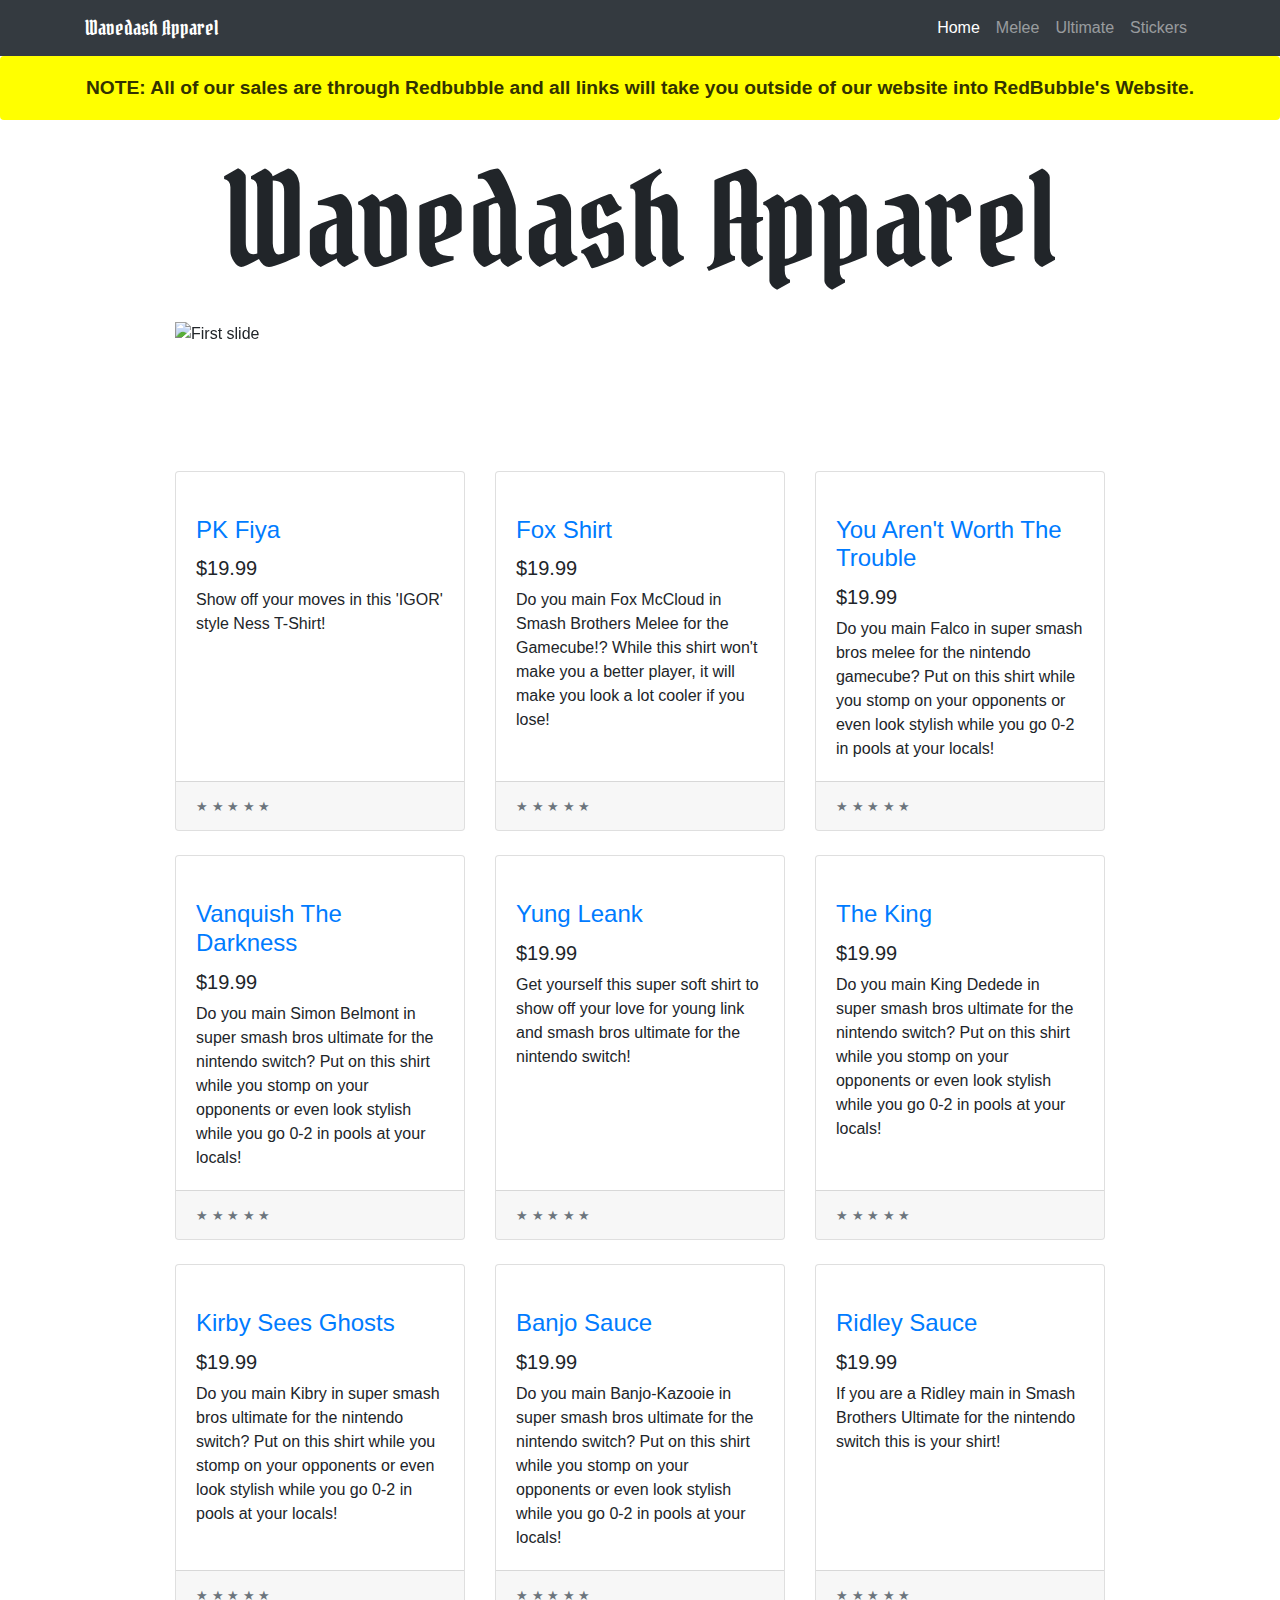
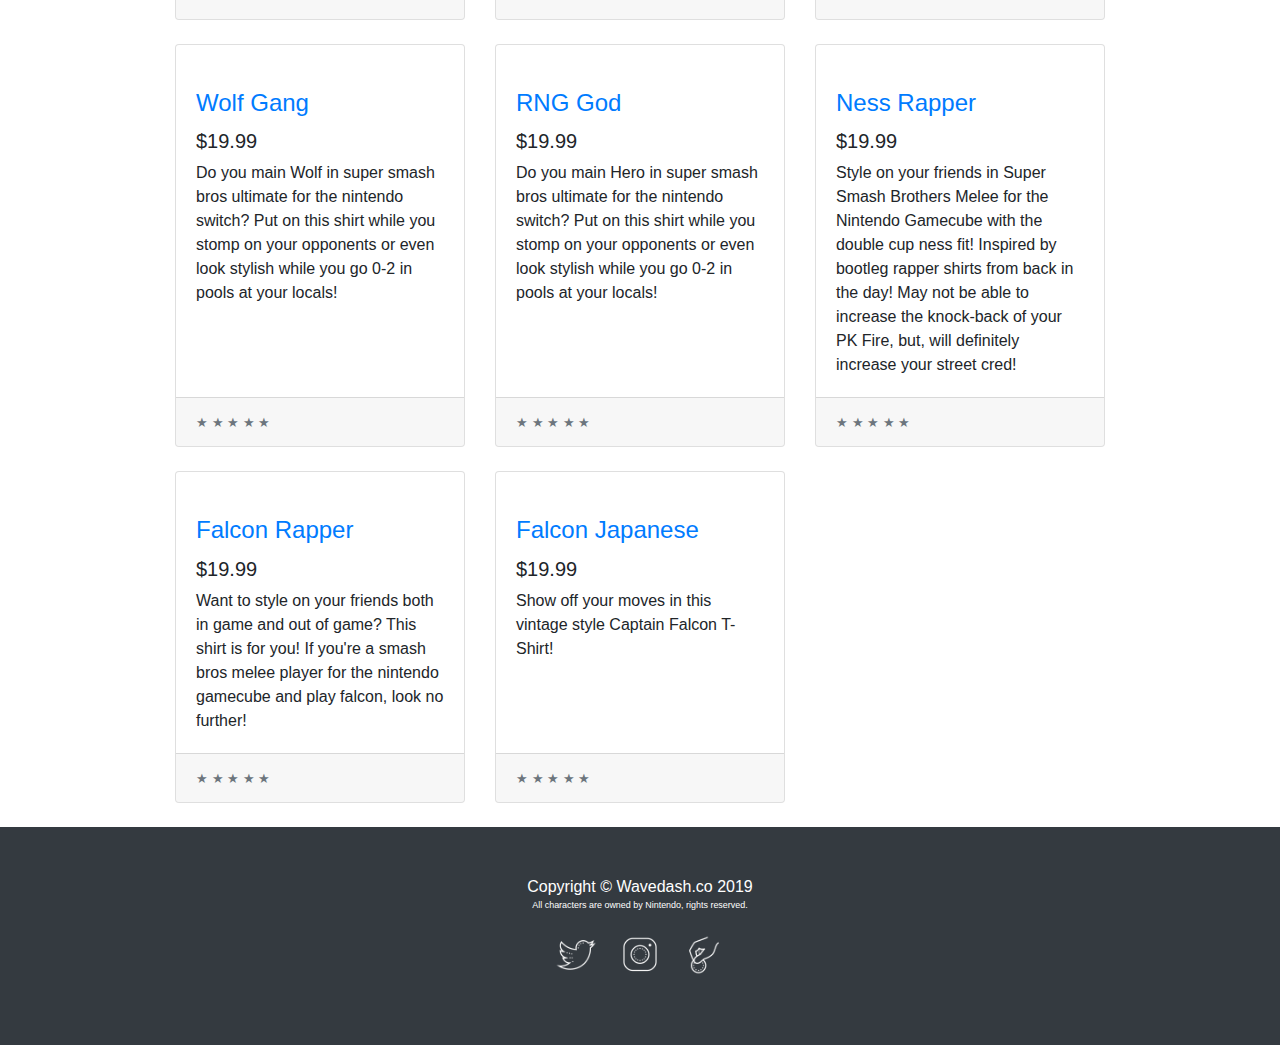
==== commit 100ba22c: "Social Media Icons" ====
--- a/index.html
+++ b/index.html
@@ -14,7 +14,7 @@
   <link href="vendor/bootstrap/css/bootstrap.min.css" rel="stylesheet">
 
   <!-- Custom styles for this template -->
-  <link href="css/shop-homepage.css" rel="stylesheet">
+  <link href="css/index.css" rel="stylesheet">
 
   <!-- Google icons -->
   <link href="https://fonts.googleapis.com/icon?family=Material+Icons" rel="stylesheet">
@@ -29,7 +29,7 @@
   <!-- Navigation -->
   <nav class="navbar navbar-expand-lg navbar-dark bg-dark fixed-top">
     <div class="container">
-      <a class="navbar-brand pirata" href="#">Wavedash Apparel</a>
+      <a class="navbar-brand pirata" href="/index.html">Wavedash Apparel</a>
       <button class="navbar-toggler" type="button" data-toggle="collapse" data-target="#navbarResponsive"
         aria-controls="navbarResponsive" aria-expanded="false" aria-label="Toggle navigation">
         <span class="navbar-toggler-icon"></span>
@@ -147,6 +147,11 @@
       <p class="m-0 text-center text-white">Copyright &copy; Wavedash.co 2019</p>
       <p class="m-0 text-center text-white copy">All characters are owned by Nintendo, rights reserved.</p>
     </div>
+    <div class="social-media">
+      <a href="http://www.twitter.com/wavedashapparel"><img src="/images/icons/twitter.png" class="icon"></a>
+      <a href="http://www.instagram.com/wavedash.co"><img src="/images/icons/instagram.png" class="icon"></a>
+      <a href="https://www.buymeacoffee.com/UK2YFqw0M"><img src="/images/icons/donate.png" class="icon"></a>
+    </div>
     <!-- /.container -->
   </footer>
 
--- a/css/index.css
+++ b/css/index.css
@@ -0,0 +1,95 @@
+/*!
+ * Start Bootstrap - Shop Homepage (https://startbootstrap.com/template-overviews/shop-homepage)
+ * Copyright 2013-2019 Start Bootstrap
+ * Licensed under MIT (https://github.com/BlackrockDigital/startbootstrap-shop-homepage/blob/master/LICENSE)
+ */
+body {
+  padding-top: 56px;
+}
+
+.alert {
+  background-color: yellow;
+  width: 100%;
+  height: 4em;
+  display: flex;
+  margin: auto;
+  align-items: center;
+}
+
+.alert-text {
+  align-items: center;
+  margin: auto;
+  box-sizing: border-box;
+  color: rgb(50, 50, 0);
+  font-size: 2.2vw;
+}
+
+.copy {
+  font-size: 2.3vw !important;
+}
+
+.container-body {
+  display: inline-flexbox !important;
+  margin: auto !important;
+  justify-content: center !important;
+}
+
+.container-center {
+  align-items: center !important;
+  margin: auto !important;
+  justify-content: center !important;
+}
+
+.cover {
+  background-size: cover !important;
+  object-fit: cover !important;
+  height: 125px;
+  width: 100%;
+}
+
+.icon {
+  width: 18vw !important;
+  height: 18vw !important;
+  padding: 10px;
+}
+
+.pirata {
+  font-family: 'Pirata One', cursive;
+}
+
+.pirata-wide {
+  font-family: 'Pirata One', cursive;
+  font-size: 13vw;
+}
+
+.social-media {
+  display: flex;
+  justify-content: center;
+  padding: 10px;
+}
+
+@media screen and (min-width: 800px) {
+  .alert-text {
+    font-size: 1.5vw;
+  }
+
+  .copy {
+    font-size: 0.7vw !important;
+  }
+
+  .icon {
+    width: 5vw !important;
+    height: 5vw !important;
+  }
+
+  .pirata-wide {
+    font-size: 10vw;
+  }
+
+  .social-media {
+    display: flex;
+    justify-content: center;
+    padding: 10px;
+  }
+
+}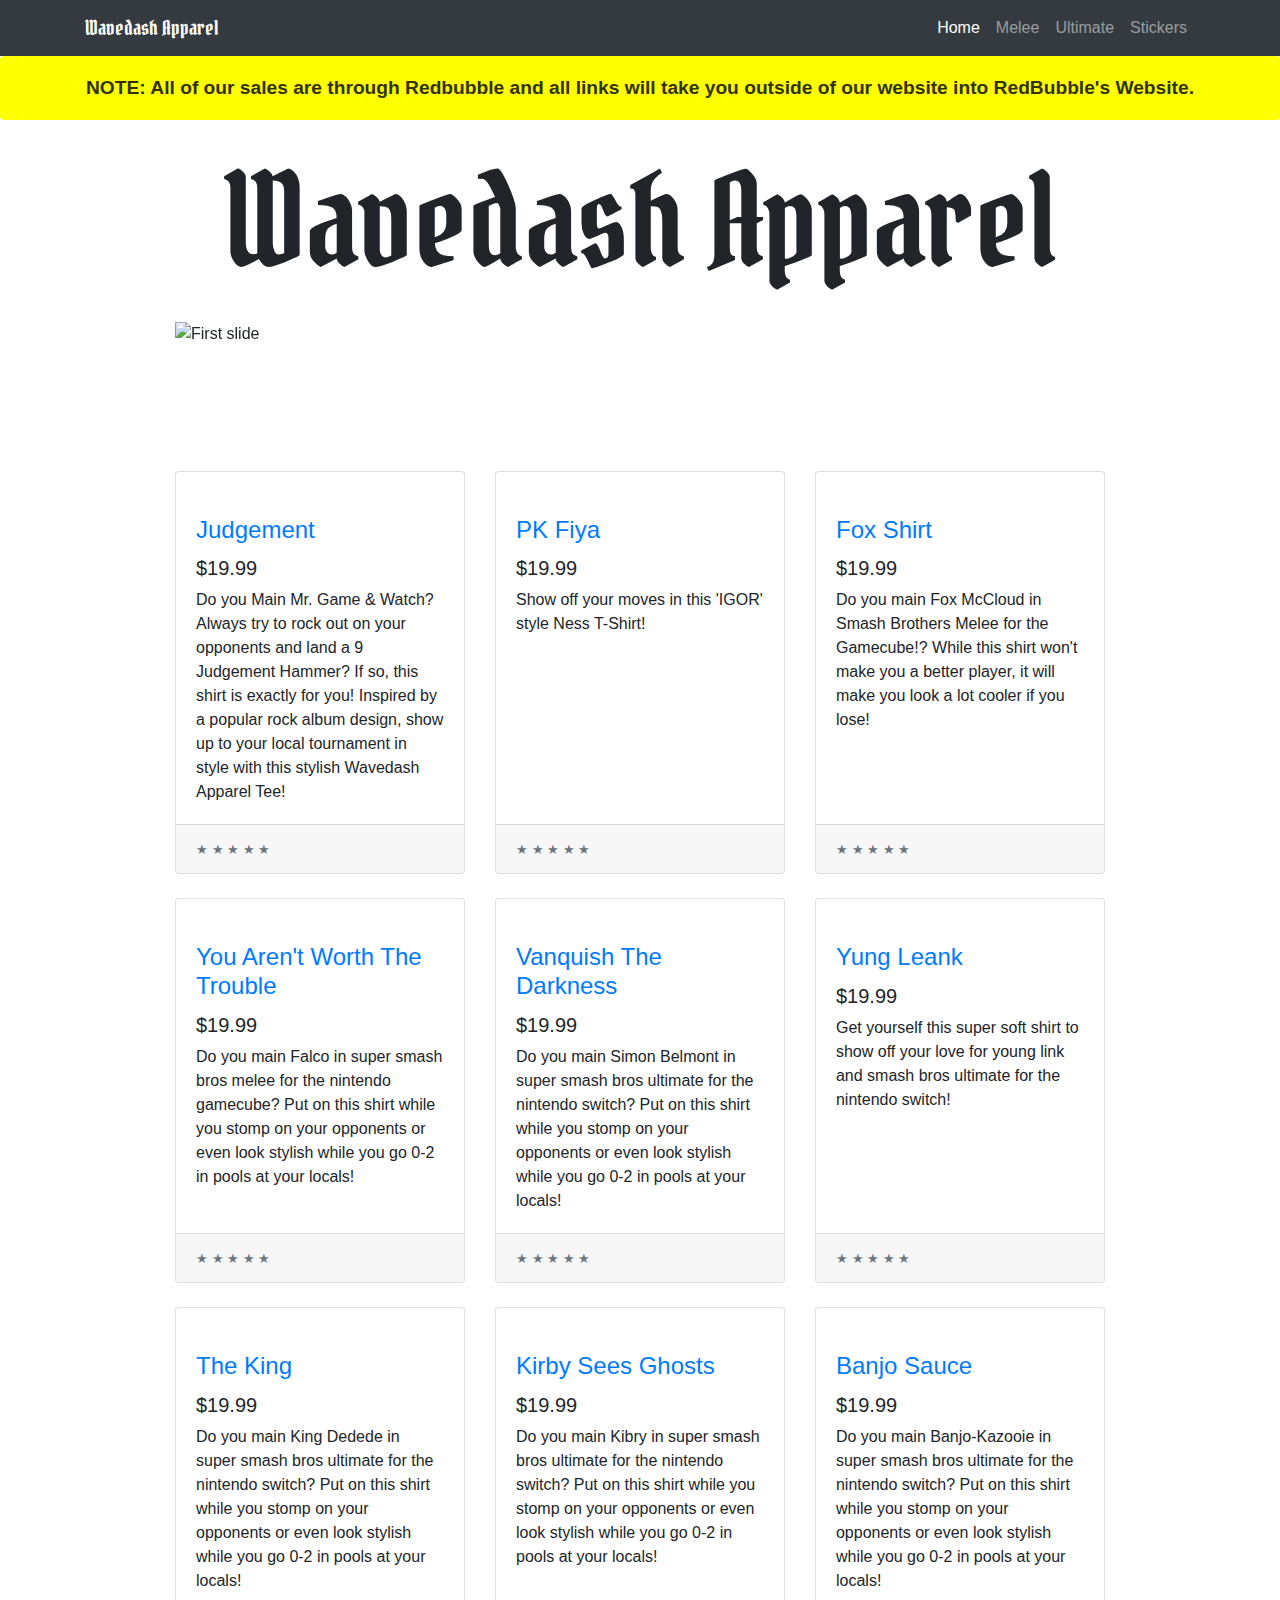
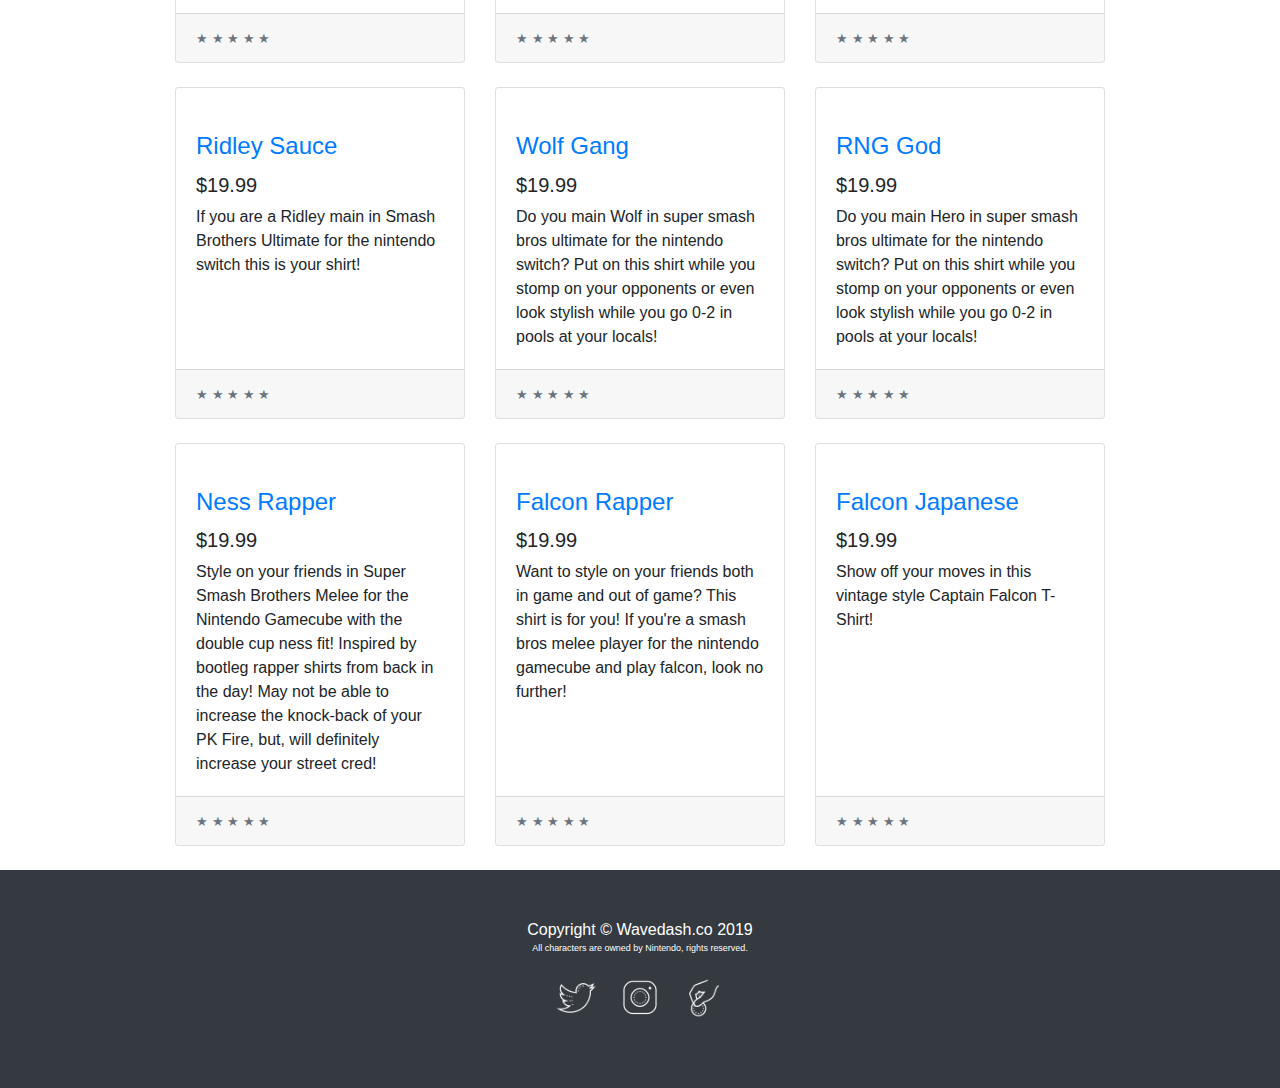
==== commit 8b99b929: "- G&W Addition + Tracking" ====
--- a/index.html
+++ b/index.html
@@ -21,6 +21,20 @@
 
   <!-- Google Fonts -->
   <link href="https://fonts.googleapis.com/css?family=Pirata+One&display=swap" rel="stylesheet">
+
+  <!-- Global site tag (gtag.js) - Google Analytics -->
+  <script async src="https://www.googletagmanager.com/gtag/js?id=UA-150115428-1"></script>
+  <script>
+    window.dataLayer = window.dataLayer || [];
+
+    function gtag() {
+      dataLayer.push(arguments);
+    }
+    gtag('js', new Date());
+
+    gtag('config', 'UA-150115428-1');
+  </script>
+
 
 </head>
 
@@ -77,7 +91,12 @@
         </ol>
         <div class="carousel-inner" role="listbox">
           <div class="carousel-item active">
-            <img class="d-block img-fluid cover"
+            <img class="d-block img-fluid cover" srcset="https://res.cloudinary.com/dnrbgmcm4/image/upload/c_scale,q_50,w_500/v1570471426/Ness-Shirt-White_hiuyix.png 500w,
+                      https://res.cloudinary.com/dnrbgmcm4/image/upload/c_scale,w_720/v1570471426/Ness-Shirt-White_hiuyix.png 720w,
+                      https://res.cloudinary.com/dnrbgmcm4/image/upload/v1570471426/Ness-Shirt-White_hiuyix.png 3000w"
+              sizes="(max-width: 480px) 500px,
+                     (max-width: 720px) 720px,
+                     720"
               src="https://res.cloudinary.com/dnrbgmcm4/image/upload/c_scale,q_50,w_500/v1570471426/Ness-Shirt-White_hiuyix.png"
               alt="First slide">
           </div>
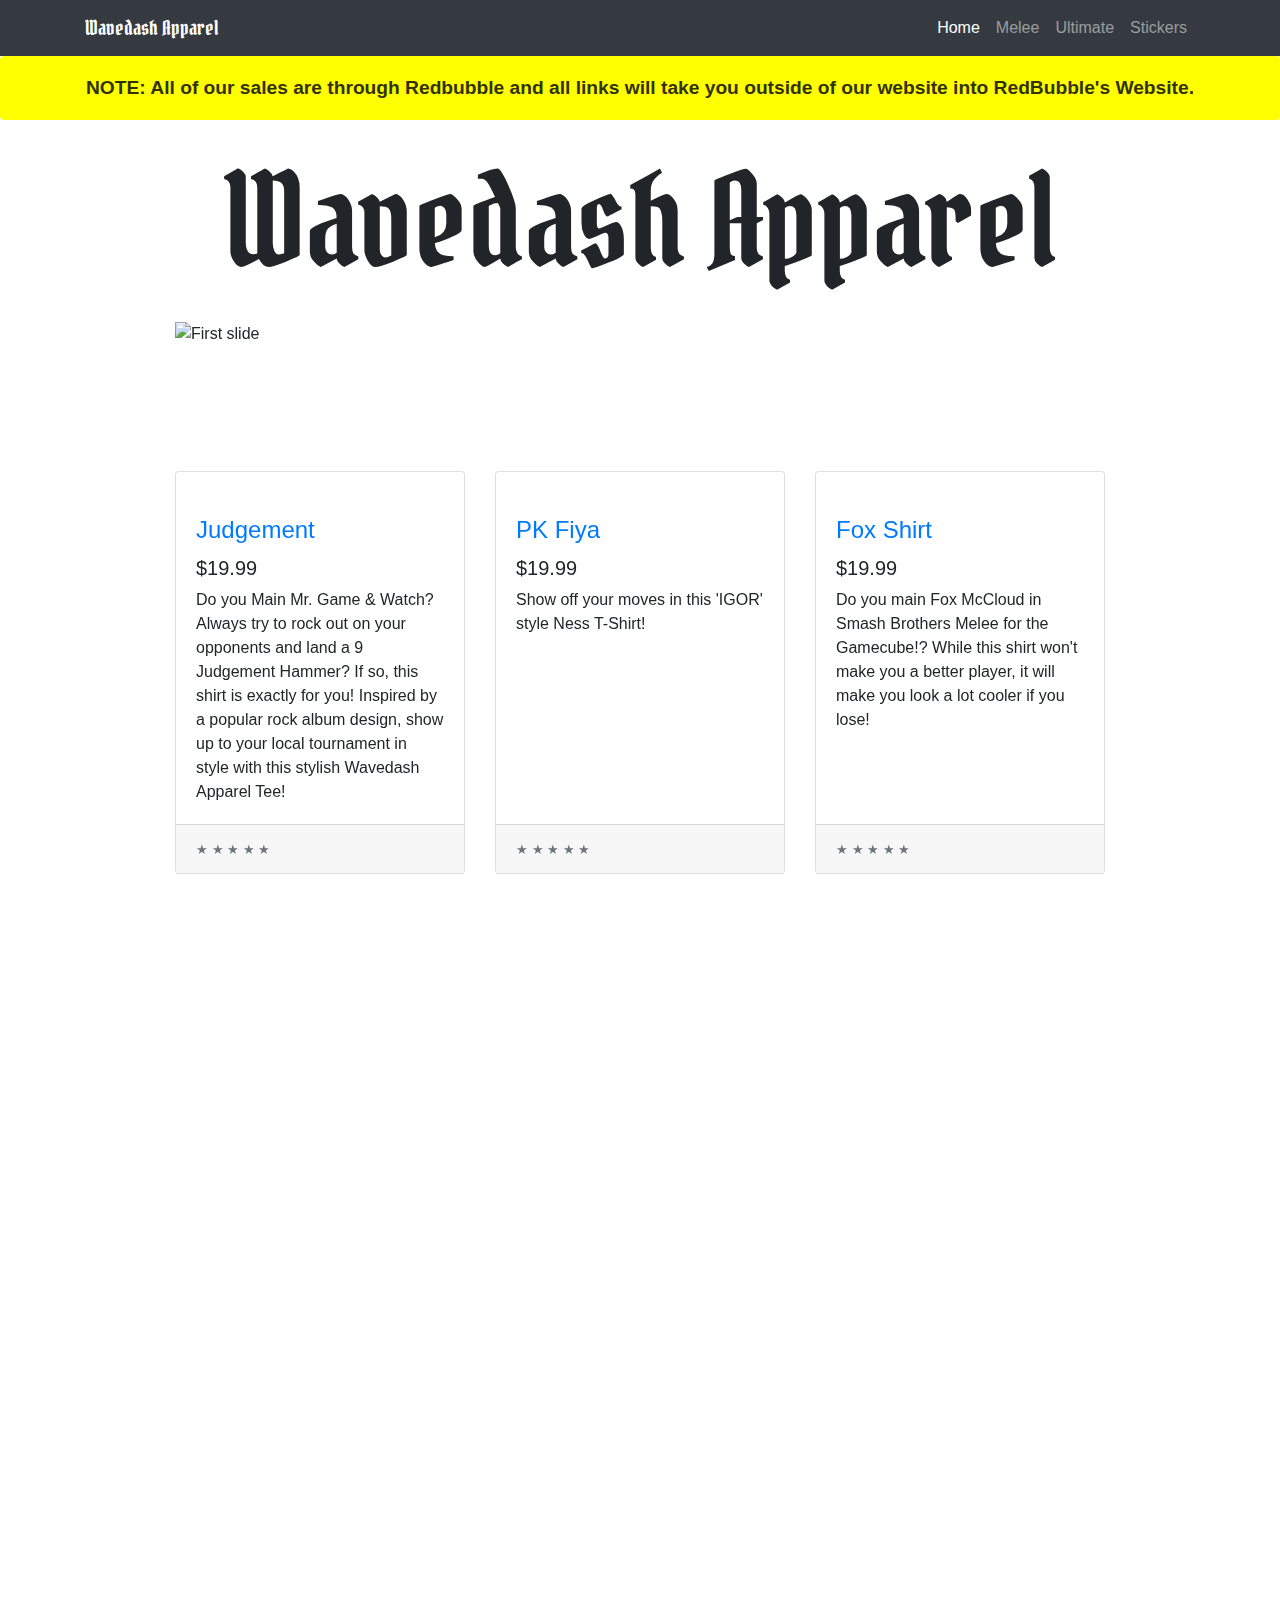
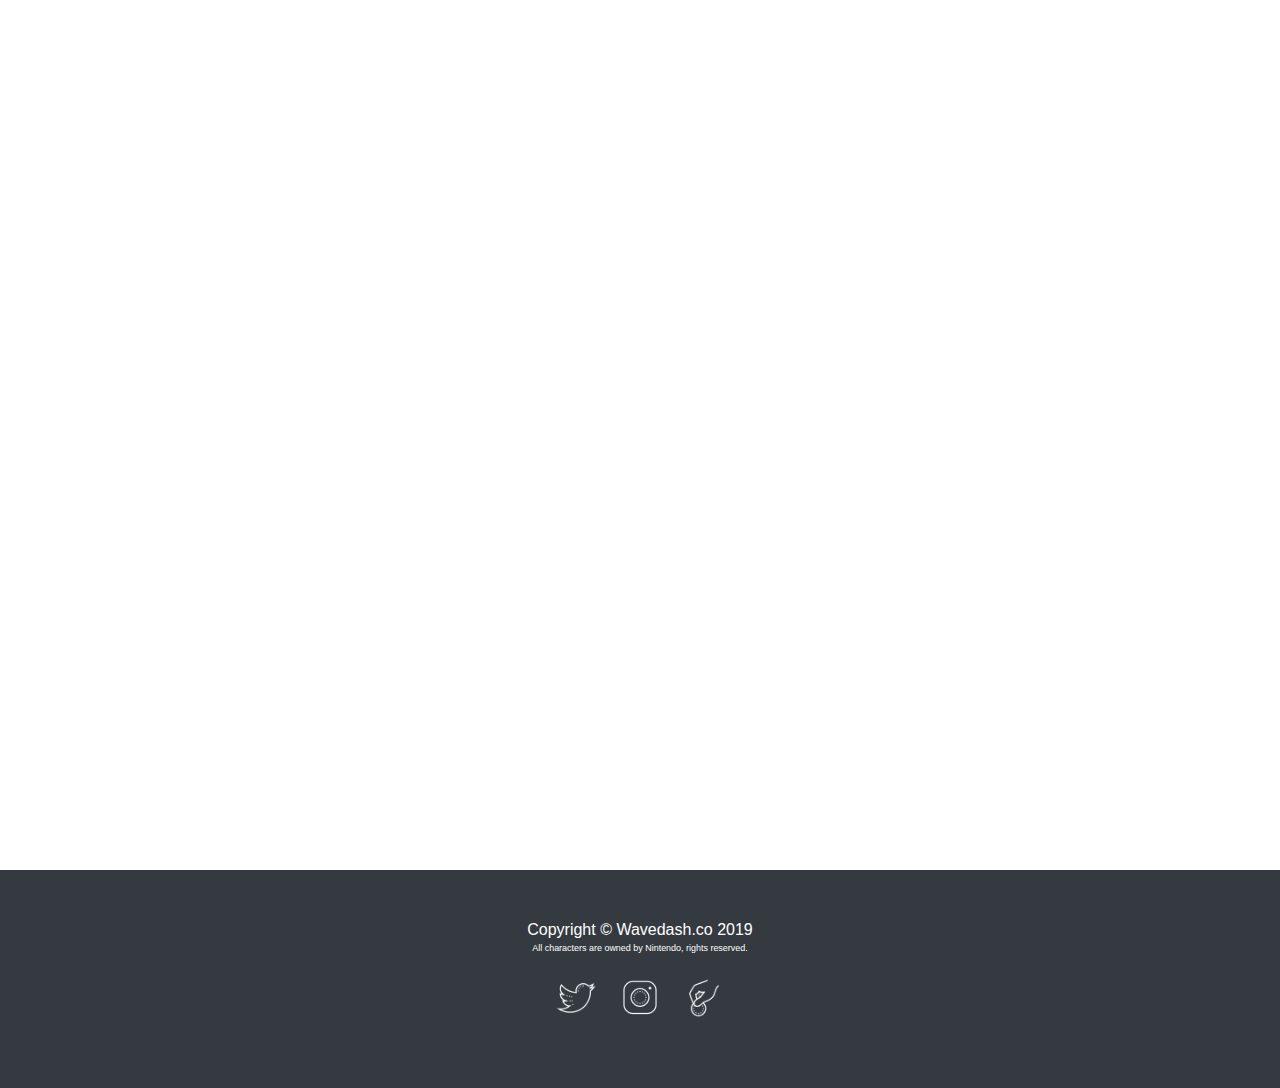
==== commit 3799a25a: "Animate On Scroll" ====
--- a/index.html
+++ b/index.html
@@ -21,6 +21,9 @@
 
   <!-- Google Fonts -->
   <link href="https://fonts.googleapis.com/css?family=Pirata+One&display=swap" rel="stylesheet">
+
+  <!-- Animate On Scroll CSS Library -->
+  <link rel="stylesheet" href="/css/aos.css" />
 
   <!-- Global site tag (gtag.js) - Google Analytics -->
   <script async src="https://www.googletagmanager.com/gtag/js?id=UA-150115428-1"></script>
@@ -179,6 +182,12 @@
   <script src="vendor/bootstrap/js/bootstrap.bundle.min.js"></script>
   <script src="js/merch.js"></script>
   <script src="js/index.js"></script>
+  <!-- JS file for Animate On Scroll -->
+  <script src="/js/aos.js"></script>
+  <!-- Initializes Animate On Scroll Library -->
+  <script>
+    AOS.init();
+  </script>
 
 </body>
 
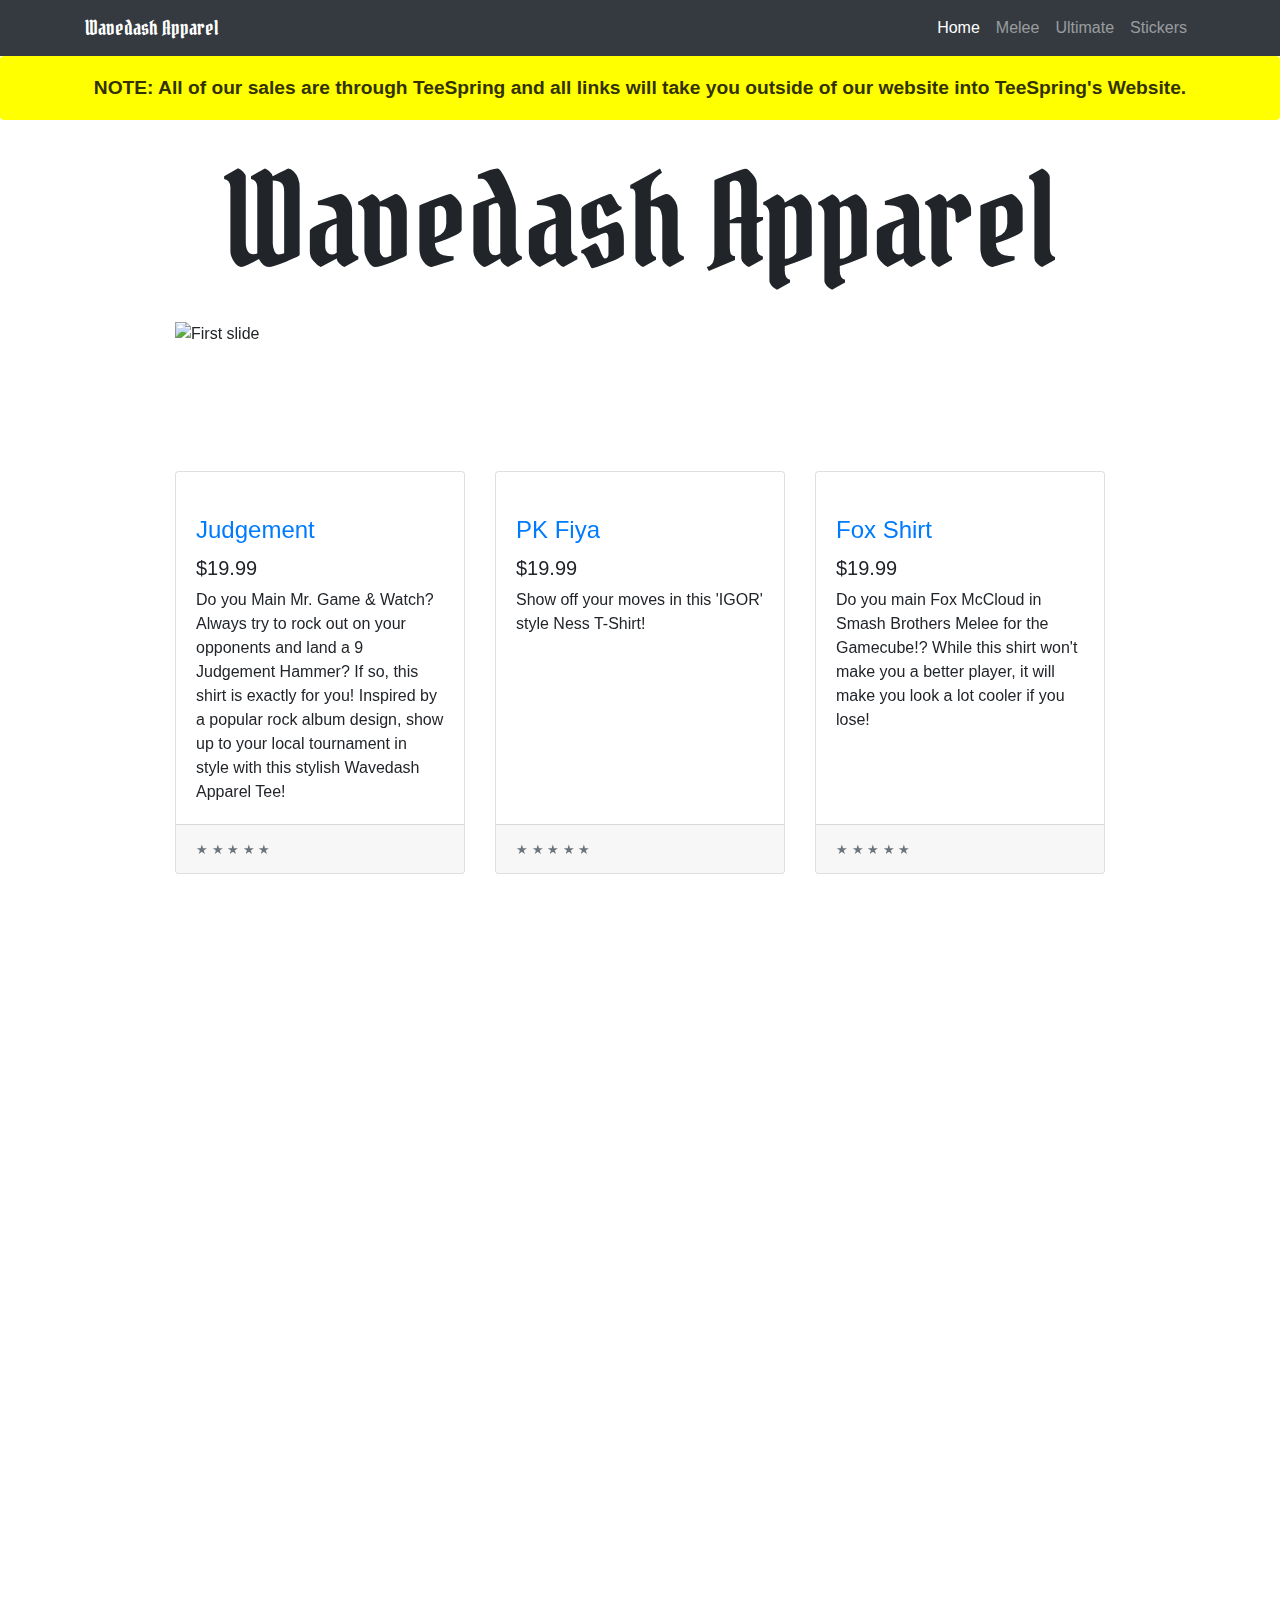
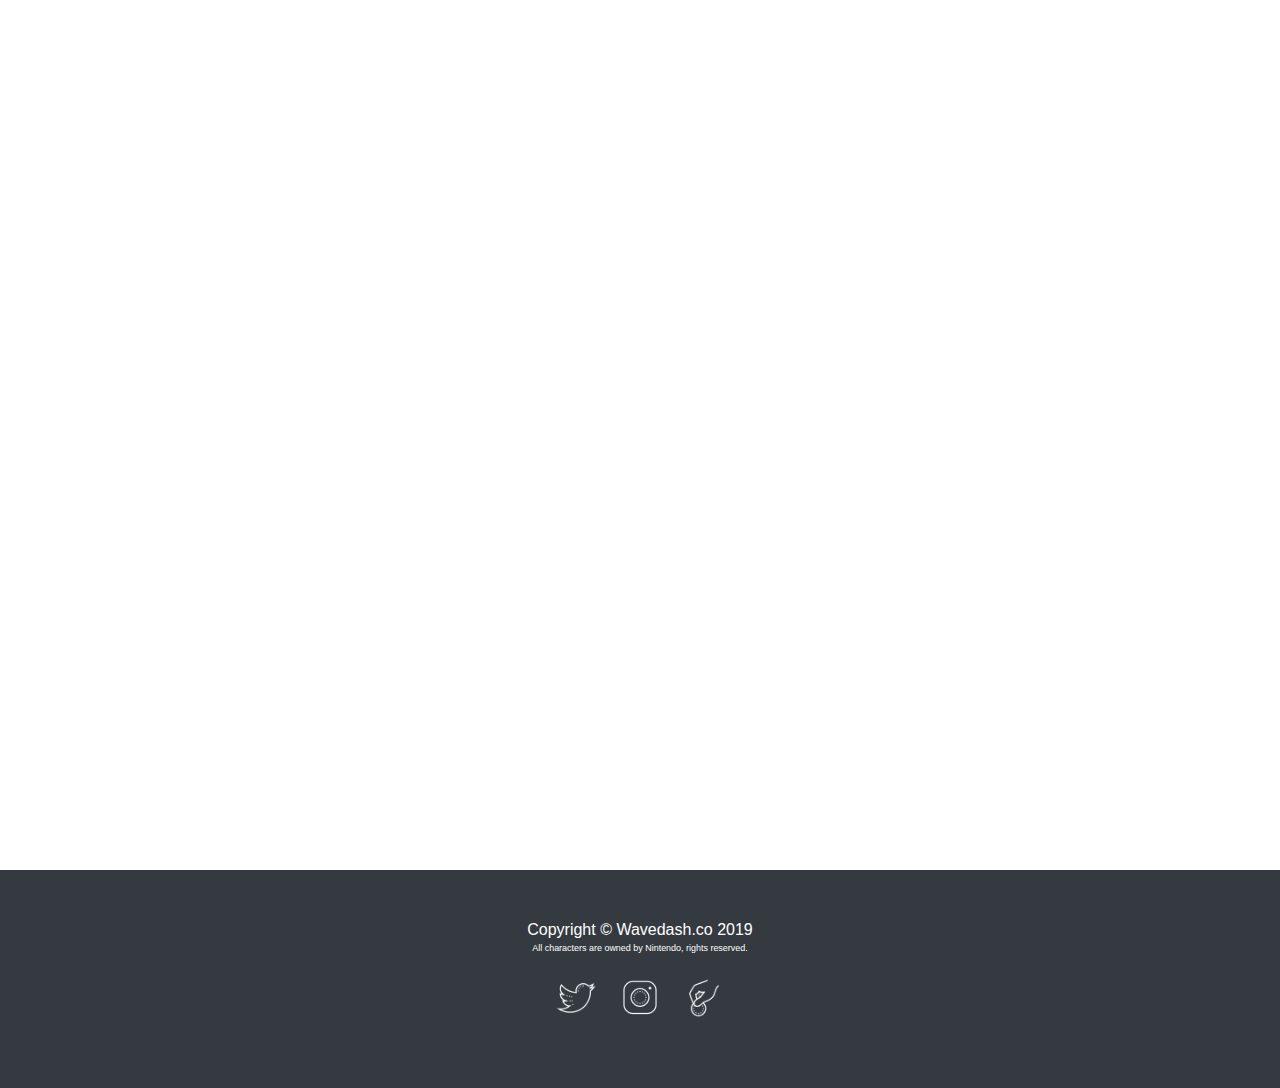
==== commit 916cf511: "TeeSpring Migration" ====
--- a/index.html
+++ b/index.html
@@ -73,8 +73,8 @@
   </nav>
 
   <div class="alert">
-    <p class="alert-text"><strong>NOTE: All of our sales are through Redbubble and all links will take you outside of
-        our website into RedBubble's Website.</strong></p>
+    <p class="alert-text"><strong>NOTE: All of our sales are through TeeSpring and all links will take you outside of
+        our website into TeeSpring's Website.</strong></p>
   </div>
 
   <!-- Page Content -->
